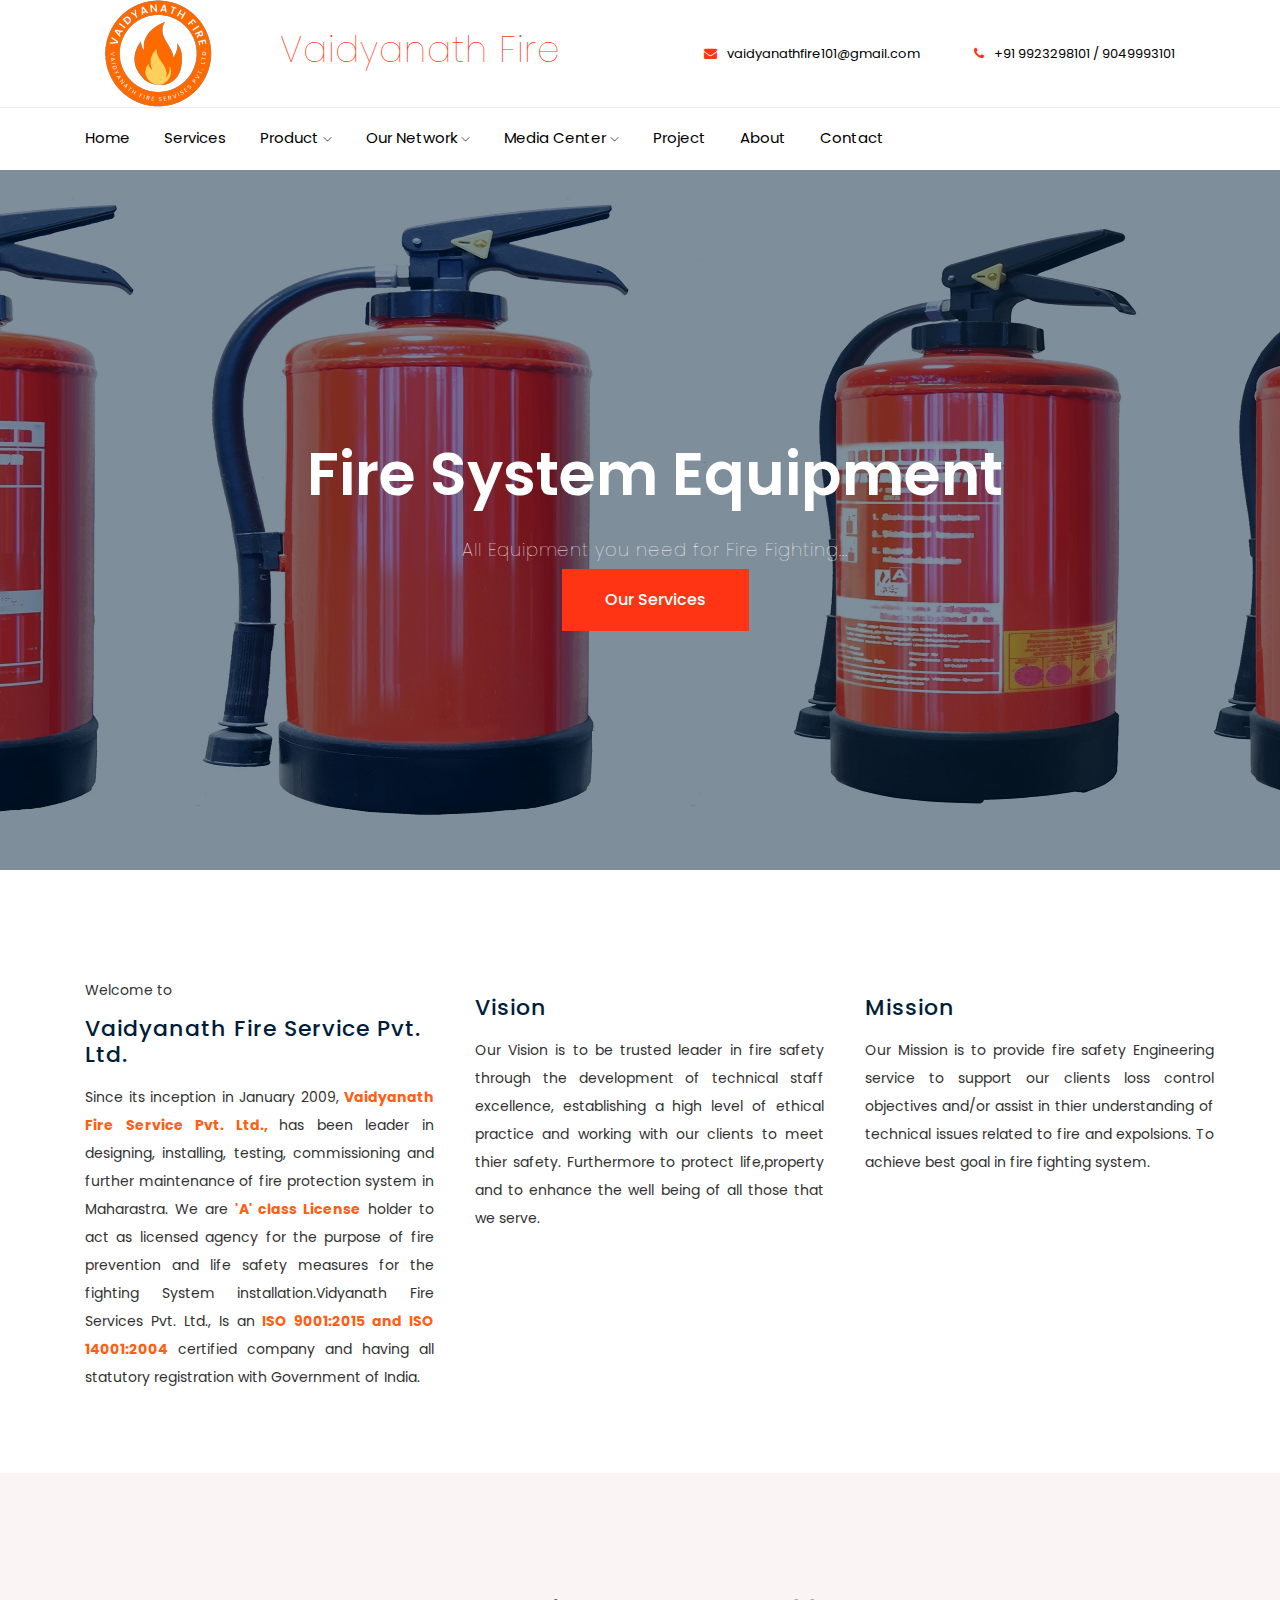
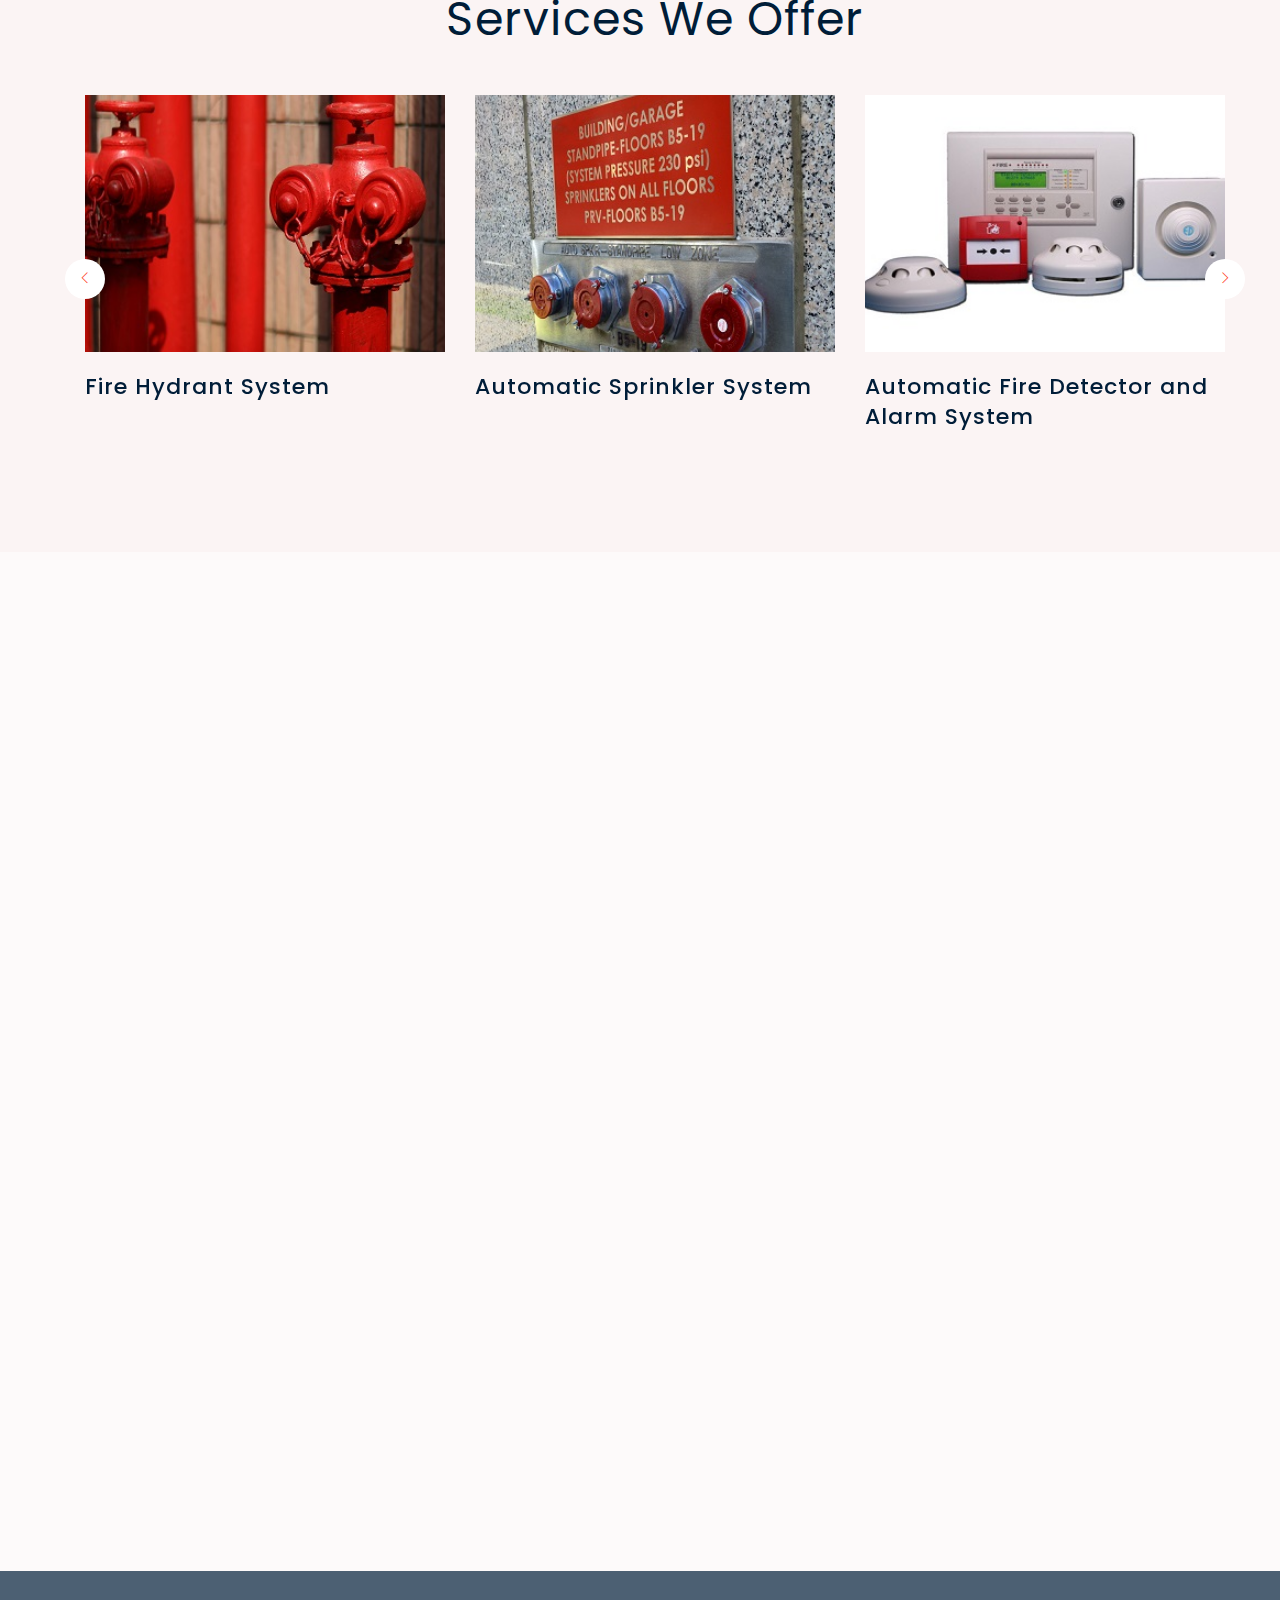
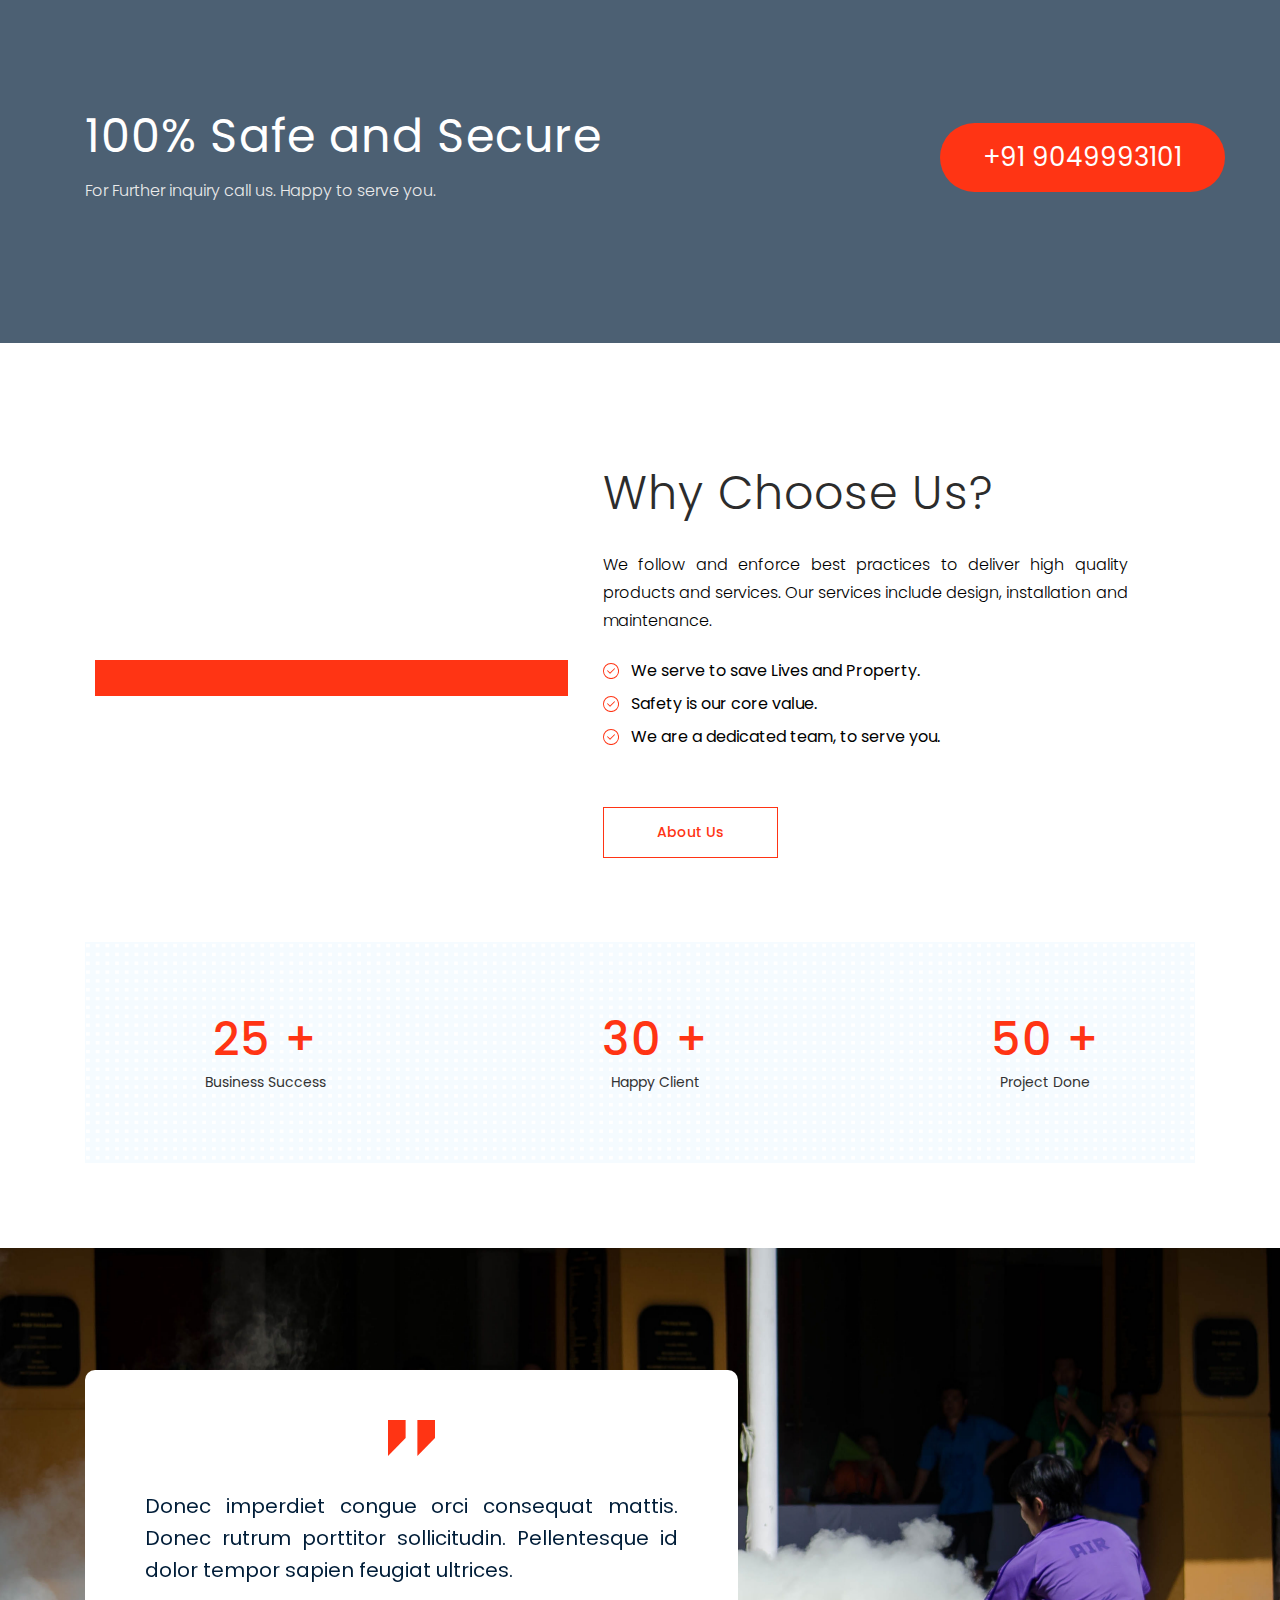
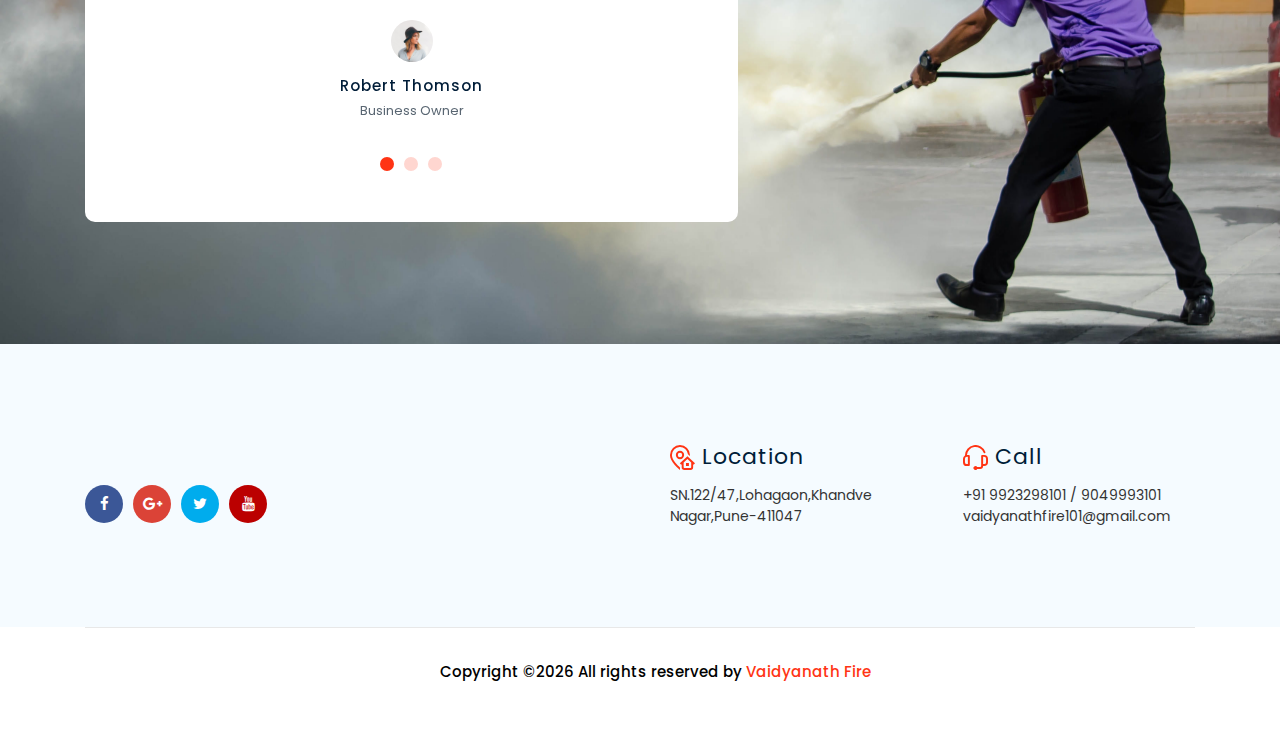
==== vaidyanathfire.com/index.html @ dada0788 "added folder" ====
<!doctype html>
<html class="no-js" lang="zxx">

<head>
    <meta charset="utf-8">
    <meta http-equiv="x-ua-compatible" content="ie=edge">
    <title>Vaidyanath Fire</title>
    <meta name="description" content="">
    <meta name="viewport" content="width=device-width, initial-scale=1">

    <!-- <link rel="manifest" href="site.webmanifest"> -->
    <link rel="shortcut icon" type="image/x-icon" href="img/favicon.png">
    <!-- Place favicon.ico in the root directory -->

    <!-- CSS here -->
    <link rel="stylesheet" href="css/bootstrap.min.css">
    <link rel="stylesheet" href="css/owl.carousel.min.css">
    <link rel="stylesheet" href="css/magnific-popup.css">
    <link rel="stylesheet" href="css/font-awesome.min.css">
    <link rel="stylesheet" href="css/themify-icons.css">
    <link rel="stylesheet" href="css/nice-select.css">
    <link rel="stylesheet" href="css/flaticon.css">
    <link rel="stylesheet" href="css/gijgo.css">
    <link rel="stylesheet" href="css/animate.css">
    <link rel="stylesheet" href="css/slick.css">
    <link rel="stylesheet" href="css/slicknav.css">
    <link rel="stylesheet" href="css/first.css">
    <link rel="stylesheet" href="css/line-icons.css">
    <link rel="stylesheet" href="https://ajax.googleapis.com/ajax/libs/jqueryui/1.11.2/themes/smoothness/jquery-ui.css">

    <link rel="stylesheet" href="css/style.css">
    <!-- <link rel="stylesheet" href="css/responsive.css"> -->
</head>

<body>
    <!--[if lte IE 9]>
            <p class="browserupgrade">You are using an <strong>outdated</strong> browser. Please <a href="https://browsehappy.com/">upgrade your browser</a> to improve your experience and security.</p>
        <![endif]-->

    <!-- header-start -->
    <header>
        <div class="header-area ">
            <div class="header-top_area d-none d-lg-block">
                <div class="container">
                    <div class="row align-items-center">
                        <div class="col-xl-2 col-lg-4">
                            <div class="logo">
                                <a href="index.html">
                                    <img src="img/firelogo3.png" alt="">
                                </a>
                            </div>
                        </div>
                        <div class="col-xl-4 col-lg-4">
                            <h1>Vaidyanath Fire</h1> 
                        </div>
                        <div class="col-xl-6 col-md-8">
                            <div class="header_right d-flex align-items-center">
                                <div class="short_contact_list">
                                    <ul>
                                        <li><a href="#"> <i class="fa fa-envelope"></i> vaidyanathfire101@gmail.com</a></li>
                                        <li><a href="#"> <i class="fa fa-phone"></i> +91 9923298101 /
                                            9049993101</a></li>
                                    </ul>
                                </div>

                                <!-- <div class="book_btn d-none d-lg-block">
                                    <a class="boxed-btn3-line" href="#">Get Free Quote</a>
                                </div> -->
                            </div>
                        </div>
                    </div>
                </div>
            </div>
            <div id="sticky-header" class="main-header-area">
                <div class="container">
                    <div class="header_bottom_border">
                        <div class="row align-items-center">
                            <div class="col-12 d-block d-lg-none">
                                <div class="logo">
                                    <a href="index.html">
                                        <img src="img/logo2.PNG" alt="">
                                    </a>
                                </div>
                            </div>
                            <div class="col-xl-9 col-lg-9">
                                <div class="main-menu  d-none d-lg-block">
                                    <nav>
                                        <ul id="navigation">
                                            <li><a  href="index.html">home</a></li>
                                            <li><a  href="service.html">Services</a></li>
                                            <li><a href="#">Product <i class="ti-angle-down"></i></a>
                                                <ul class="submenu">
                                                <li><a href="product.html">Fire Fighting Products</a></li>
                                                <li><a href="product.html">Fire Pump</a></li>
                                                <li><a href="product.html">Fire Suppression System</a></li>
                                                
                                            </ul>
                                            </li>
                                            
                                            <li><a href="#">Our Network <i class="ti-angle-down"></i></a>
                                                <ul class="submenu">
                                                    <li><a href="our_client.html">Our Client</a></li>
                                                    <li><a href="sectors.html">Sectors We Serve</a></li>
                                                    <li><a href="agents.html">Our Agents</a></li>
                                                </ul>
                                            </li>
                                            <li><a href="#">Media Center <i class="ti-angle-down"></i></a>
                                                <ul class="submenu">
                                                    <li><a href="photo_gallary.html">Photo Gallary</a></li>
                                                    <li><a href="certificate.html">Certificate of Approvals</a></li>
                                                </ul>
                                            </li>
                                            <li><a href="project.html">Project</a></li>
                                            <li><a href="About.html">About</a></li>
                                            <li><a href="contact.html">Contact</a></li>
                                        </ul>
                                    </nav>
                                </div>
                            </div>
                            <!-- <div class="col-xl-3 col-lg-3 d-none d-lg-block">
                                <div class="Appointment justify-content-end">
                                    <div class="search_btn">
                                        <a data-toggle="modal" data-target="#exampleModalCenter" href="#">
                                            <i class="ti-search"></i>
                                        </a>
                                    </div>
                                </div>
                            </div> -->
                            <div class="col-12">
                                <div class="mobile_menu d-block d-lg-none"></div>
                            </div>
                        </div>
                    </div>

                </div>
            </div>
        </div>
    </header>
    <!-- header-end -->

    <!-- slider_area_start -->
    <div class="slider_area">
        <div class="single_slider  d-flex align-items-center slider_bg_1">
            <div class="container">
                <div class="row align-items-center justify-content-center">
                    <div class="col-xl-8">
                        <div class="slider_text text-center justify-content-center">
                           
                            <h3>Fire System Equipment</h3>
                            <h4>All Equipment you need for Fire Fighting...</h4>
                                <a class="boxed-btn3" href="service.html">Our Services</a>
                        </div>
                    </div>
                </div>
            </div>
        </div>
    </div>
    <!-- slider_area_end -->

    <div class="transportaion_area">
        <div class="container">
            <div class="row">
                <div class="col-xl-4 col-lg-4 col-md-6">
                    <div class="single_transport">
                        <div class="icon">
                            <!-- <img src="img/svg_icon/airplane.png" alt=""> -->
                        </div>
                       Welcome to <h3>Vaidyanath Fire Service Pvt. Ltd.</h3> 
                        <p> Since its inception in January 2009, <b>Vaidyanath Fire Service Pvt. Ltd., </b> has been leader in designing,
                            installing, testing, commissioning and further maintenance of fire protection system in Maharastra.
                            We are <b>'A' class License</b> holder to act as licensed agency for the purpose of fire prevention and life safety
                            measures for the fighting System installation.Vidyanath Fire Services Pvt. Ltd., Is an
                             <b>ISO 9001:2015 and ISO 14001:2004</b> certified company and having all statutory registration with Government of 
                             India.
                        </p>
                    </div>
                </div>
                <div class="col-xl-4 col-lg-4 col-md-6">
                    <div class="single_transport">
                        <div class="icon">
                            <!-- <img src="img/svg_icon/live.png" alt=""> -->
                        </div>
                        <h3>Vision</h3>
                        <p>Our Vision is to be trusted leader
                            in fire safety through the development of technical staff excellence,
                            establishing a high level of ethical practice and working with our clients to meet thier safety.
                           Furthermore to protect life,property and to enhance the well being of all those that we serve.
                        </p>
                    </div>
                </div>
                <div class="col-xl-4 col-lg-4 col-md-6">
                    <div class="single_transport">
                        <div class="icon">
                            <!-- <img src="img/svg_icon/world.png" alt=""> -->
                        </div>
                        <h3>Mission</h3>
                        <p>Our Mission is to provide fire safety Engineering service to support our clients loss control 
                            objectives and/or assist in thier understanding of technical issues related to fire and expolsions.
                            To achieve best goal in fire fighting system.</p>
                    </div>
                </div>
            </div>
        </div>
    </div>

    <div class="service_area">
        <div class="container">
            <div class="row">
                <div class="col-xl-12">
                    <div class="section_title mb-50 text-center">
                        <h3>
                            Services We Offer
                        </h3>
                    </div>
                </div>
            </div>
            <div class="row">
                <div class="col-xl-12">
                    <div class="service_active owl-carousel">
                        <div class="single_service">
                            <div class="thumb">
                                <img src="img/service/firehydrant.jpg" alt="">
                            </div>
                            <div class="service_info">
                                <h3><a href="service_details.html">Fire Hydrant System</a></h3>
                                <!-- <p>Esteem spirit temper too say adieus who direct esteem.</p> -->
                            </div>
                        </div>
                        <div class="single_service">
                            <div class="thumb">
                                <img src="img/service/sprinkler.jpg" alt="">
                            </div>
                            <div class="service_info">
                                <h3><a href="service_details.html">Automatic Sprinkler System</a></h3>
                                <!-- <p>Esteem spirit temper too say adieus who direct esteem.</p> -->
                            </div>
                        </div>
                        <div class="single_service">
                            <div class="thumb">
                                <img src="img/service/firealarm.jpg" alt="">
                            </div>
                            <div class="service_info">
                                <h3><a href="service_details.html">Automatic Fire Detector and Alarm System</a></h3>
                                <!-- <p>Esteem spirit temper too say adieus who direct esteem.</p> -->
                            </div>
                        </div>
                        <div class="single_service">
                            <div class="thumb">
                                <img src="img/service/extinguisher.jpg" alt="">
                            </div>
                            <div class="service_info">
                                <h3><a href="service_details.html">Fire Extinguishers</a></h3>
                                <!-- <p>Esteem spirit temper too say adieus who direct esteem.</p> -->
                            </div>
                        </div>
                        <div class="single_service">
                            <div class="thumb">
                                <img src="img/service/passive.jpg" alt="">
                            </div>
                            <div class="service_info">
                                <h3><a href="service_details.html">Passive Fire System Protection System</a></h3>
                                <!-- <p>Esteem spirit temper too say adieus who direct esteem.</p> -->
                            </div>
                        </div>
                        <div class="single_service">
                            <div class="thumb">
                                <img src="img/service/gas.jpg" alt="">
                            </div>
                            <div class="service_info">
                                <h3><a href="service_details.html">Gas Suppression System</a></h3>
                                <!-- <p>Esteem spirit temper too say adieus who direct esteem.</p> -->
                            </div>
                        </div>
                    </div>
                </div>
            </div>
        </div>
    </div>

    <!--Project-->

     <!-- Portfolio Section -->
     <section id="portfolios" class="section">
        <!-- Container Starts -->
        <div class="container">
          <div class="section-header">          
            <h2 class="section-title wow fadeIn" data-wow-duration="1000ms" data-wow-delay="0.3s">Recent Projects</h2>
            <hr class="lines wow zoomIn" data-wow-delay="0.3s">
          </div>
          <div class="row">          
            <div class="col-md-12">
              <!-- Portfolio Controller/Buttons -->
              <!-- <div class="controls text-center wow fadeInUp" data-wow-delay=".6s">
                <a class="control mixitup-control-active btn btn-common" data-filter="all">
                  All 
                </a>
                <a class="control btn btn-common" data-filter=".marketing">
                  Design 
                </a>
                <a class="control btn btn-common" data-filter=".planning">
                  Development
                </a>
                <a class="control btn btn-common" data-filter=".research">
                  Print 
                </a>
              </div> -->
              <!-- Portfolio Controller/Buttons Ends-->          
  
              <!-- Portfolio Recent Projects -->
              <div id="portfolio" class="row wow fadeInUp" data-wow-delay="0.8s">
                <div class="col-sm-6 col-md-4 col-lg-4 col-xl-4 mix marketing planning">
                  <div class="portfolio-item">
                    <div class="shot-item">
                      <a class="overlay lightbox" >
                        <img src="img/portfolio/img1.jpg" alt="" />  
                        <!-- <i class="lnr lnr-plus-circle item-icon"></i> -->
                       
                      </a>
                      <div class="project_name"><a>Amanora Town Ship-Adreno Towers(Hadapsar,Pune)</a></div> 
                    </div>               
                  </div>
                </div>
                <div class="col-sm-6 col-md-4 col-lg-4 col-xl-4 mix planning">
                  <div class="portfolio-item">
                    <div class="shot-item">
                      <a class="overlay lightbox" >
                        <img src="img/portfolio/img2.jpg" alt="" />  
                       
                      </a>
                      <div class="project_name"><a>Kingfa Technology Pvt Ltd.(Chakan-Phase 2)</a></div> 
                    </div>               
                  </div>
                </div>
                <div class="col-sm-6 col-md-4 col-lg-4 col-xl-4 mix research">
                  <div class="portfolio-item">
                    <div class="shot-item">
                      <a class="overlay lightbox">
                        <img src="img/portfolio/img3.jpg" alt="" />  
                        
                      </a>
                      <div class="project_name"><a>Enpro Industries (Markal,Pune)</a></div> 

                    </div>               
                  </div>
                </div>
                <div class="col-sm-6 col-md-4 col-lg-4 col-xl-4 mix marketing research">
                  <div class="portfolio-item">
                    <div class="shot-item">
                      <a class="overlay lightbox">
                        <img src="img/portfolio/img4.jpg" alt="" />  
                       
                      </a>
                      <div class="project_name"><a>Swaraj Agro India Ltd.(Phaltan)</a></div> 

                    </div>               
                  </div>
                </div>
                <div class="col-sm-6 col-md-4 col-lg-4 col-xl-4 mix marketing planning">
                  <div class="portfolio-item">
                    <div class="shot-item">
                      <a class="overlay lightbox" >
                        <img src="img/portfolio/img5.jpg" alt="" />  
                        
                      </a>
                      <div class="project_name"><a>Gera Developers-Commercial (Kadamba,Goa)</a></div> 

                    </div>               
                  </div>
                </div>
                <div class="col-sm-6 col-md-4 col-lg-4 col-xl-4 mix planning research">
                  <div class="portfolio-item">
                    <div class="shot-item">
                      <a class="overlay lightbox" >
                        <img src="img/portfolio/img6.jpg" alt="" />  
                      
                      </a>
                      <div class="project_name"><a>VRS Foods Ltd.(MIDC Newasa,Ahmednagar)</a></div> 
                    </div>               
                  </div>
                </div>
              </div>
            </div>
          </div>
        </div>
        <!-- Container Ends -->
      </section>
      <!-- Portfolio Section Ends --> 

    <!-- contact_action_area  -->
    <div class="contact_action_area">
        <div class="container">
            <div class="row align-items-center">
                <div class="col-xl-7 col-md-6">
                    <div class="action_heading">
                        <h3>100% Safe  and Secure</h3>
                        <p>For Further inquiry call us. Happy to serve you. </p>
                    </div>
                </div>
                <div class="col-xl-5 col-md-6">
                    <div class="call_add_action">
                        <a href="#" class="boxed-btn3">+91 9049993101</a>
                    </div>
                </div>
            </div>
        </div>
    </div>
    <!-- /contact_action_area  -->
    <!-- chose_area  -->
    <div class="chose_area ">
        <div class="container">
            <div class="features_main_wrap">
                <div class="row  align-items-center">
                    <div class="col-xl-5 col-lg-5 col-md-6">
                        <div class="about_image">
                            <img src="img/about/aboutFire.jpg" alt="">
                        </div>
                    </div>
                    <div class="col-xl-6 col-lg-6 col-md-6">
                        <div class="features_info">
                            <h3>Why Choose Us?</h3>
                            <p>We follow and enforce best practices to deliver high quality products and services.
                                Our services include design, installation and maintenance. 
                            </p>
                            <ul>
                                <li> We serve to save Lives and Property. </li>
                                <li> Safety is our core value.</li>
                                <li> We are a dedicated team, to serve you.</li>
                            </ul>

                            <div class="about_btn">
                                <a class="boxed-btn3-line" href="about.html">About Us</a>
                            </div>
                        </div>
                    </div>
                </div>
            </div>
        </div>
    </div>
    <!--/ chose_area  -->

    <!-- counter_area  -->
    <div class="counter_area">
        <div class="container">
            <div class="offcan_bg">
                <div class="row">
                    <!-- <div class="col-xl-3 col-md-3">
                        <div class="single_counter text-center">
                            <h3> <span class="counter">42</span> <span>+</span> </h3>
                            <p>Countries Covered</p>
                        </div>
                    </div> -->
                    <div class="col-xl-4 col-md-4">
                        <div class="single_counter text-center">
                            <h3> <span class="counter">25</span> <span>+</span> </h3>
                            Business Success
                        </div>
                    </div>
                    <div class="col-xl-4 col-md-4">
                        <div class="single_counter text-center">
                            <h3> <span class="counter">30</span> <span>+</span></h3>
                            Happy Client
                        </div>
                    </div>
                    <div class="col-xl-4 col-md-4">
                        <div class="single_counter text-center">
                            <h3> <span class="counter">50</span> <span>+</span></h3>
                            Project Done
                        </div>
                    </div>
                </div>
            </div>

        </div>
    </div>
    <!-- /counter_area  -->

    <!-- testimonial_area  -->
    <div class="testimonial_area">
        <div class="container">
            <div class="row">
                <div class="col-xl-7">
                    <div class="testmonial_active owl-carousel">
                        <div class="single_carousel">
                            <div class="single_testmonial text-center">
                                <div class="quote">
                                    <img src="img/svg_icon/quote.svg" alt="">
                                </div>
                                <p>Donec imperdiet congue orci consequat mattis. Donec rutrum porttitor sollicitudin.
                                    Pellentesque id dolor tempor sapien feugiat ultrices.</p>
                                <div class="testmonial_author">
                                    <div class="thumb">
                                        <img src="img/case/testmonial.png" alt="">
                                    </div>
                                    <h3>Robert Thomson</h3>
                                    <span>Business Owner</span>
                                </div>
                            </div>
                        </div>
                        <div class="single_carousel">
                            <div class="single_testmonial text-center">
                                <div class="quote">
                                    <img src="img/svg_icon/quote.svg" alt="">
                                </div>
                                <p>Donec imperdiet congue orci consequat mattis. Donec rutrum porttitor sollicitudin.
                                    Pellentesque id dolor tempor sapien feugiat ultrices.</p>
                                <div class="testmonial_author">
                                    <div class="thumb">
                                        <img src="img/case/testmonial.png" alt="">
                                    </div>
                                    <h3>Robert Thomson</h3>
                                    <span>Business Owner</span>
                                </div>
                            </div>
                        </div>
                        <div class="single_carousel">
                            <div class="single_testmonial text-center">
                                <div class="quote">
                                    <img src="img/svg_icon/quote.svg" alt="">
                                </div>
                                <p>Donec imperdiet congue orci consequat mattis. Donec rutrum porttitor sollicitudin.
                                    Pellentesque id dolor tempor sapien feugiat ultrices.</p>
                                <div class="testmonial_author">
                                    <div class="thumb">
                                        <img src="img/case/testmonial.png" alt="">
                                    </div>
                                    <h3>Robert Thomson</h3>
                                    <span>Business Owner</span>
                                </div>
                            </div>
                        </div>
                    </div>
                </div>
            </div>
        </div>
    </div>
    <!-- /testimonial_area  -->

    <!-- Estimate_area start  -->
    <!-- <div class="Estimate_area overlay">
        <div class="container">
            <div class="row">
                <div class="col-xl-4 col-lg-4 col-md-5">
                    <div class="Estimate_info">
                        <h3>Get free Estimate</h3>
                        <p>Esteem spirit temper too say adieus who direct esteem. It look estee luckily or picture
                            placing.</p>
                        <a href="#" class="boxed-btn3">+10 672 457 356</a>
                    </div>
                </div>
                <div class="col-xl-8 col-lg-8 col-md-7">
                    <div class="form">
                        <form action="#">
                            <div class="row">
                                <div class="col-xl-6">
                                    <div class="input_field">
                                        <input type="text" placeholder="Your name">
                                    </div>
                                </div>
                                <div class="col-xl-6">
                                    <div class="input_field">
                                        <input type="email" placeholder="Email">
                                    </div>
                                </div>
                                <div class="col-xl-6">
                                    <div class="input_field">
                                        <select class="wide">
                                            <option data-display="Product type">Product type</option>
                                            <option value="1">small</option>
                                            <option value="2">standard</option>
                                            <option value="3">high</option>
                                        </select>
                                    </div>
                                </div>
                                <div class="col-xl-6">
                                    <div class="input_field">
                                        <select class="wide">
                                            <option data-display="Product size">Product size</option>
                                            <option value="1">M</option>
                                            <option value="2">L</option>
                                            <option value="3">Xl</option>
                                        </select>
                                    </div>
                                </div>
                                <div class="col-xl-6">
                                    <div class="input_field">
                                        <select class="wide">
                                            <option data-display="City of departure">City of departure</option>
                                            <option value="1">departure</option>
                                            <option value="2">departure</option>
                                            <option value="3">departure</option>
                                        </select>
                                    </div>
                                </div>
                                <div class="col-xl-6">
                                    <div class="input_field">
                                        <select class="wide">
                                            <option data-display="Delivery city">City of departure</option>
                                            <option value="1">Delivery</option>
                                            <option value="2">Delivery</option>
                                            <option value="3">Delivery</option>
                                        </select>
                                    </div>
                                </div>
                                <div class="col-xl-12">
                                    <div class="input_field">
                                        <textarea placeholder="Message"></textarea>
                                    </div>
                                </div>
                                <div class="col-xl-12">
                                    <div class="input_field">
                                        <button class="boxed-btn3-line" type="submit">Send Estimate</button>
                                    </div>
                                </div>
                            </div>
                        </form>
                    </div>
                </div>
            </div>
        </div>
    </div> -->
    <!-- Estimate_area end  -->

    <!-- contact_location  -->
    <div class="contact_location">
        <div class="container">
            <div class="row">
                <div class="col-xl-6 col-lg-6 col-md-6">
                    <div class="location_left">
                        <div class="logo">
                            <a href="index.html">
                                <img src="img/firelogo3.PNG" alt="">
                            </a>
                        </div>
                        <ul>
                            <li><a href="#"> <i class="fa fa-facebook"></i> </a></li>
                            <li><a href="#"> <i class="fa fa-google-plus"></i> </a></li>
                            <li><a href="#"> <i class="fa fa-twitter"></i> </a></li>
                            <li><a href="#"> <i class="fa fa-youtube"></i> </a></li>
                        </ul>
                    </div>
                </div>
                <div class="col-xl-3 col-md-3">
                    <div class="single_location">
                        <h3> <img src="img/icon/address.svg" alt=""> Location</h3>
                       SN.122/47,Lohagaon,Khandve Nagar,Pune-411047
                    </div>
                </div>
                <div class="col-xl-3 col-md-3">
                    <div class="single_location">
                        <h3> <img src="img/icon/support.svg" alt=""> Call</h3>
                        +91 9923298101 /
                            9049993101
                            <br>
                            vaidyanathfire101@gmail.com
                    </div>
                </div>
            </div>
        </div>
    </div>

    <!--/ contact_location  -->


    <!-- footer start -->
    <footer class="footer">
        
        <div class="copy-right_text">
            <div class="container">
                <div class="footer_border"></div>
                <div class="row">
                    <div class="col-xl-12">
                        <p class="copy_right text-center">
                            <!-- Link back to Colorlib can't be removed. Template is licensed under CC BY 3.0. -->
Copyright &copy;<script>document.write(new Date().getFullYear());</script> All rights reserved  <i  aria-hidden="true"></i> by <a href="https://colorlib.com" target="_blank">Vaidyanath Fire</a>
<!-- Link back to Colorlib can't be removed. Template is licensed under CC BY 3.0. -->
                        </p>
                    </div>
                </div>
            </div>
        </div>
    </footer>
    <!--/ footer end  -->
<!-- Button trigger modal -->
  
  <!-- Modal -->
  <div class="modal fade custom_search_pop" id="exampleModalCenter" tabindex="-1" role="dialog" aria-labelledby="exampleModalCenterTitle" aria-hidden="true">
    <div class="modal-dialog modal-dialog-centered" role="document">
      <div class="modal-content">
        <div class="serch_form">
            <input type="text" placeholder="search" >
            <button type="submit">search</button>
        </div>
      </div>
    </div>
  </div>

    <!-- JS here -->
    <script src="js/vendor/modernizr-3.5.0.min.js"></script>
    <script src="js/vendor/jquery-1.12.4.min.js"></script>
    <script src="js/popper.min.js"></script>
    <script src="js/bootstrap.min.js"></script>
    <script src="js/owl.carousel.min.js"></script>
    <script src="js/isotope.pkgd.min.js"></script>
    <script src="js/ajax-form.js"></script>
    <script src="js/waypoints.min.js"></script>
    <script src="js/jquery.counterup.min.js"></script>
    <script src="js/imagesloaded.pkgd.min.js"></script>
    <script src="js/scrollIt.js"></script>
    <script src="js/jquery.scrollUp.min.js"></script>
    <script src="js/wow.min.js"></script>
    <script src="js/nice-select.min.js"></script>
    <script src="js/jquery.slicknav.min.js"></script>
    <script src="js/jquery.magnific-popup.min.js"></script>
    <script src="js/plugins.js"></script>
    <!-- <script src="js/gijgo.min.js"></script> -->
    <script src="js/slick.min.js"></script>



    <!--contact js-->
    <script src="js/contact.js"></script>
    <script src="js/jquery.ajaxchimp.min.js"></script>
    <script src="js/jquery.form.js"></script>
    <script src="js/jquery.validate.min.js"></script>
    <script src="js/mail-script.js"></script>


    <script src="js/main.js"></script>




</body>

</html>
---- vaidyanathfire.com/css/themify-icons.css ----
@font-face {
	font-family: 'themify';
	src:url('../fonts/themify.eot?-fvbane');
	src:url('../fonts/themify.eot?#iefix-fvbane') format('embedded-opentype'),
		url('../fonts/themify.woff?-fvbane') format('woff'),
		url('../fonts/themify.ttf?-fvbane') format('truetype'),
		url('../fonts/themify.svg?-fvbane#themify') format('svg');
	font-weight: normal;
	font-style: normal;
}

[class^="ti-"], [class*=" ti-"] {
	font-family: 'themify';
	/* speak: none; */
	font-style: normal;
	font-weight: normal;
	font-variant: normal;
	text-transform: none;
	line-height: 1;

	/* Better Font Rendering =========== */
	-webkit-font-smoothing: antialiased;
	-moz-osx-font-smoothing: grayscale;
}

.ti-wand:before {
	content: "\e600";
}
.ti-volume:before {
	content: "\e601";
}
.ti-user:before {
	content: "\e602";
}
.ti-unlock:before {
	content: "\e603";
}
.ti-unlink:before {
	content: "\e604";
}
.ti-trash:before {
	content: "\e605";
}
.ti-thought:before {
	content: "\e606";
}
.ti-target:before {
	content: "\e607";
}
.ti-tag:before {
	content: "\e608";
}
.ti-tablet:before {
	content: "\e609";
}
.ti-star:before {
	content: "\e60a";
}
.ti-spray:before {
	content: "\e60b";
}
.ti-signal:before {
	content: "\e60c";
}
.ti-shopping-cart:before {
	content: "\e60d";
}
.ti-shopping-cart-full:before {
	content: "\e60e";
}
.ti-settings:before {
	content: "\e60f";
}
.ti-search:before {
	content: "\e610";
}
.ti-zoom-in:before {
	content: "\e611";
}
.ti-zoom-out:before {
	content: "\e612";
}
.ti-cut:before {
	content: "\e613";
}
.ti-ruler:before {
	content: "\e614";
}
.ti-ruler-pencil:before {
	content: "\e615";
}
.ti-ruler-alt:before {
	content: "\e616";
}
.ti-bookmark:before {
	content: "\e617";
}
.ti-bookmark-alt:before {
	content: "\e618";
}
.ti-reload:before {
	content: "\e619";
}
.ti-plus:before {
	content: "\e61a";
}
.ti-pin:before {
	content: "\e61b";
}
.ti-pencil:before {
	content: "\e61c";
}
.ti-pencil-alt:before {
	content: "\e61d";
}
.ti-paint-roller:before {
	content: "\e61e";
}
.ti-paint-bucket:before {
	content: "\e61f";
}
.ti-na:before {
	content: "\e620";
}
.ti-mobile:before {
	content: "\e621";
}
.ti-minus:before {
	content: "\e622";
}
.ti-medall:before {
	content: "\e623";
}
.ti-medall-alt:before {
	content: "\e624";
}
.ti-marker:before {
	content: "\e625";
}
.ti-marker-alt:before {
	content: "\e626";
}
.ti-arrow-up:before {
	content: "\e627";
}
.ti-arrow-right:before {
	content: "\e628";
}
.ti-arrow-left:before {
	content: "\e629";
}
.ti-arrow-down:before {
	content: "\e62a";
}
.ti-lock:before {
	content: "\e62b";
}
.ti-location-arrow:before {
	content: "\e62c";
}
.ti-link:before {
	content: "\e62d";
}
.ti-layout:before {
	content: "\e62e";
}
.ti-layers:before {
	content: "\e62f";
}
.ti-layers-alt:before {
	content: "\e630";
}
.ti-key:before {
	content: "\e631";
}
.ti-import:before {
	content: "\e632";
}
.ti-image:before {
	content: "\e633";
}
.ti-heart:before {
	content: "\e634";
}
.ti-heart-broken:before {
	content: "\e635";
}
.ti-hand-stop:before {
	content: "\e636";
}
.ti-hand-open:before {
	content: "\e637";
}
.ti-hand-drag:before {
	content: "\e638";
}
.ti-folder:before {
	content: "\e639";
}
.ti-flag:before {
	content: "\e63a";
}
.ti-flag-alt:before {
	content: "\e63b";
}
.ti-flag-alt-2:before {
	content: "\e63c";
}
.ti-eye:before {
	content: "\e63d";
}
.ti-export:before {
	content: "\e63e";
}
.ti-exchange-vertical:before {
	content: "\e63f";
}
.ti-desktop:before {
	content: "\e640";
}
.ti-cup:before {
	content: "\e641";
}
.ti-crown:before {
	content: "\e642";
}
.ti-comments:before {
	content: "\e643";
}
.ti-comment:before {
	content: "\e644";
}
.ti-comment-alt:before {
	content: "\e645";
}
.ti-close:before {
	content: "\e646";
}
.ti-clip:before {
	content: "\e647";
}
.ti-angle-up:before {
	content: "\e648";
}
.ti-angle-right:before {
	content: "\e649";
}
.ti-angle-left:before {
	content: "\e64a";
}
.ti-angle-down:before {
	content: "\e64b";
}
.ti-check:before {
	content: "\e64c";
}
.ti-check-box:before {
	content: "\e64d";
}
.ti-camera:before {
	content: "\e64e";
}
.ti-announcement:before {
	content: "\e64f";
}
.ti-brush:before {
	content: "\e650";
}
.ti-briefcase:before {
	content: "\e651";
}
.ti-bolt:before {
	content: "\e652";
}
.ti-bolt-alt:before {
	content: "\e653";
}
.ti-blackboard:before {
	content: "\e654";
}
.ti-bag:before {
	content: "\e655";
}
.ti-move:before {
	content: "\e656";
}
.ti-arrows-vertical:before {
	content: "\e657";
}
.ti-arrows-horizontal:before {
	content: "\e658";
}
.ti-fullscreen:before {
	content: "\e659";
}
.ti-arrow-top-right:before {
	content: "\e65a";
}
.ti-arrow-top-left:before {
	content: "\e65b";
}
.ti-arrow-circle-up:before {
	content: "\e65c";
}
.ti-arrow-circle-right:before {
	content: "\e65d";
}
.ti-arrow-circle-left:before {
	content: "\e65e";
}
.ti-arrow-circle-down:before {
	content: "\e65f";
}
.ti-angle-double-up:before {
	content: "\e660";
}
.ti-angle-double-right:before {
	content: "\e661";
}
.ti-angle-double-left:before {
	content: "\e662";
}
.ti-angle-double-down:before {
	content: "\e663";
}
.ti-zip:before {
	content: "\e664";
}
.ti-world:before {
	content: "\e665";
}
.ti-wheelchair:before {
	content: "\e666";
}
.ti-view-list:before {
	content: "\e667";
}
.ti-view-list-alt:before {
	content: "\e668";
}
.ti-view-grid:before {
	content: "\e669";
}
.ti-uppercase:before {
	content: "\e66a";
}
.ti-upload:before {
	content: "\e66b";
}
.ti-underline:before {
	content: "\e66c";
}
.ti-truck:before {
	content: "\e66d";
}
.ti-timer:before {
	content: "\e66e";
}
.ti-ticket:before {
	content: "\e66f";
}
.ti-thumb-up:before {
	content: "\e670";
}
.ti-thumb-down:before {
	content: "\e671";
}
.ti-text:before {
	content: "\e672";
}
.ti-stats-up:before {
	content: "\e673";
}
.ti-stats-down:before {
	content: "\e674";
}
.ti-split-v:before {
	content: "\e675";
}
.ti-split-h:before {
	content: "\e676";
}
.ti-smallcap:before {
	content: "\e677";
}
.ti-shine:before {
	content: "\e678";
}
.ti-shift-right:before {
	content: "\e679";
}
.ti-shift-left:before {
	content: "\e67a";
}
.ti-shield:before {
	content: "\e67b";
}
.ti-notepad:before {
	content: "\e67c";
}
.ti-server:before {
	content: "\e67d";
}
.ti-quote-right:before {
	content: "\e67e";
}
.ti-quote-left:before {
	content: "\e67f";
}
.ti-pulse:before {
	content: "\e680";
}
.ti-printer:before {
	content: "\e681";
}
.ti-power-off:before {
	content: "\e682";
}
.ti-plug:before {
	content: "\e683";
}
.ti-pie-chart:before {
	content: "\e684";
}
.ti-paragraph:before {
	content: "\e685";
}
.ti-panel:before {
	content: "\e686";
}
.ti-package:before {
	content: "\e687";
}
.ti-music:before {
	content: "\e688";
}
.ti-music-alt:before {
	content: "\e689";
}
.ti-mouse:before {
	content: "\e68a";
}
.ti-mouse-alt:before {
	content: "\e68b";
}
.ti-money:before {
	content: "\e68c";
}
.ti-microphone:before {
	content: "\e68d";
}
.ti-menu:before {
	content: "\e68e";
}
.ti-menu-alt:before {
	content: "\e68f";
}
.ti-map:before {
	content: "\e690";
}
.ti-map-alt:before {
	content: "\e691";
}
.ti-loop:before {
	content: "\e692";
}
.ti-location-pin:before {
	content: "\e693";
}
.ti-list:before {
	content: "\e694";
}
.ti-light-bulb:before {
	content: "\e695";
}
.ti-Italic:before {
	content: "\e696";
}
.ti-info:before {
	content: "\e697";
}
.ti-infinite:before {
	content: "\e698";
}
.ti-id-badge:before {
	content: "\e699";
}
.ti-hummer:before {
	content: "\e69a";
}
.ti-home:before {
	content: "\e69b";
}
.ti-help:before {
	content: "\e69c";
}
.ti-headphone:before {
	content: "\e69d";
}
.ti-harddrives:before {
	content: "\e69e";
}
.ti-harddrive:before {
	content: "\e69f";
}
.ti-gift:before {
	content: "\e6a0";
}
.ti-game:before {
	content: "\e6a1";
}
.ti-filter:before {
	content: "\e6a2";
}
.ti-files:before {
	content: "\e6a3";
}
.ti-file:before {
	content: "\e6a4";
}
.ti-eraser:before {
	content: "\e6a5";
}
.ti-envelope:before {
	content: "\e6a6";
}
.ti-download:before {
	content: "\e6a7";
}
.ti-direction:before {
	content: "\e6a8";
}
.ti-direction-alt:before {
	content: "\e6a9";
}
.ti-dashboard:before {
	content: "\e6aa";
}
.ti-control-stop:before {
	content: "\e6ab";
}
.ti-control-shuffle:before {
	content: "\e6ac";
}
.ti-control-play:before {
	content: "\e6ad";
}
.ti-control-pause:before {
	content: "\e6ae";
}
.ti-control-forward:before {
	content: "\e6af";
}
.ti-control-backward:before {
	content: "\e6b0";
}
.ti-cloud:before {
	content: "\e6b1";
}
.ti-cloud-up:before {
	content: "\e6b2";
}
.ti-cloud-down:before {
	content: "\e6b3";
}
.ti-clipboard:before {
	content: "\e6b4";
}
.ti-car:before {
	content: "\e6b5";
}
.ti-calendar:before {
	content: "\e6b6";
}
.ti-book:before {
	content: "\e6b7";
}
.ti-bell:before {
	content: "\e6b8";
}
.ti-basketball:before {
	content: "\e6b9";
}
.ti-bar-chart:before {
	content: "\e6ba";
}
.ti-bar-chart-alt:before {
	content: "\e6bb";
}
.ti-back-right:before {
	content: "\e6bc";
}
.ti-back-left:before {
	content: "\e6bd";
}
.ti-arrows-corner:before {
	content: "\e6be";
}
.ti-archive:before {
	content: "\e6bf";
}
.ti-anchor:before {
	content: "\e6c0";
}
.ti-align-right:before {
	content: "\e6c1";
}
.ti-align-left:before {
	content: "\e6c2";
}
.ti-align-justify:before {
	content: "\e6c3";
}
.ti-align-center:before {
	content: "\e6c4";
}
.ti-alert:before {
	content: "\e6c5";
}
.ti-alarm-clock:before {
	content: "\e6c6";
}
.ti-agenda:before {
	content: "\e6c7";
}
.ti-write:before {
	content: "\e6c8";
}
.ti-window:before {
	content: "\e6c9";
}
.ti-widgetized:before {
	content: "\e6ca";
}
.ti-widget:before {
	content: "\e6cb";
}
.ti-widget-alt:before {
	content: "\e6cc";
}
.ti-wallet:before {
	content: "\e6cd";
}
.ti-video-clapper:before {
	content: "\e6ce";
}
.ti-video-camera:before {
	content: "\e6cf";
}
.ti-vector:before {
	content: "\e6d0";
}
.ti-themify-logo:before {
	content: "\e6d1";
}
.ti-themify-favicon:before {
	content: "\e6d2";
}
.ti-themify-favicon-alt:before {
	content: "\e6d3";
}
.ti-support:before {
	content: "\e6d4";
}
.ti-stamp:before {
	content: "\e6d5";
}
.ti-split-v-alt:before {
	content: "\e6d6";
}
.ti-slice:before {
	content: "\e6d7";
}
.ti-shortcode:before {
	content: "\e6d8";
}
.ti-shift-right-alt:before {
	content: "\e6d9";
}
.ti-shift-left-alt:before {
	content: "\e6da";
}
.ti-ruler-alt-2:before {
	content: "\e6db";
}
.ti-receipt:before {
	content: "\e6dc";
}
.ti-pin2:before {
	content: "\e6dd";
}
.ti-pin-alt:before {
	content: "\e6de";
}
.ti-pencil-alt2:before {
	content: "\e6df";
}
.ti-palette:before {
	content: "\e6e0";
}
.ti-more:before {
	content: "\e6e1";
}
.ti-more-alt:before {
	content: "\e6e2";
}
.ti-microphone-alt:before {
	content: "\e6e3";
}
.ti-magnet:before {
	content: "\e6e4";
}
.ti-line-double:before {
	content: "\e6e5";
}
.ti-line-dotted:before {
	content: "\e6e6";
}
.ti-line-dashed:before {
	content: "\e6e7";
}
.ti-layout-width-full:before {
	content: "\e6e8";
}
.ti-layout-width-default:before {
	content: "\e6e9";
}
.ti-layout-width-default-alt:before {
	content: "\e6ea";
}
.ti-layout-tab:before {
	content: "\e6eb";
}
.ti-layout-tab-window:before {
	content: "\e6ec";
}
.ti-layout-tab-v:before {
	content: "\e6ed";
}
.ti-layout-tab-min:before {
	content: "\e6ee";
}
.ti-layout-slider:before {
	content: "\e6ef";
}
.ti-layout-slider-alt:before {
	content: "\e6f0";
}
.ti-layout-sidebar-right:before {
	content: "\e6f1";
}
.ti-layout-sidebar-none:before {
	content: "\e6f2";
}
.ti-layout-sidebar-left:before {
	content: "\e6f3";
}
.ti-layout-placeholder:before {
	content: "\e6f4";
}
.ti-layout-menu:before {
	content: "\e6f5";
}
.ti-layout-menu-v:before {
	content: "\e6f6";
}
.ti-layout-menu-separated:before {
	content: "\e6f7";
}
.ti-layout-menu-full:before {
	content: "\e6f8";
}
.ti-layout-media-right-alt:before {
	content: "\e6f9";
}
.ti-layout-media-right:before {
	content: "\e6fa";
}
.ti-layout-media-overlay:before {
	content: "\e6fb";
}
.ti-layout-media-overlay-alt:before {
	content: "\e6fc";
}
.ti-layout-media-overlay-alt-2:before {
	content: "\e6fd";
}
.ti-layout-media-left-alt:before {
	content: "\e6fe";
}
.ti-layout-media-left:before {
	content: "\e6ff";
}
.ti-layout-media-center-alt:before {
	content: "\e700";
}
.ti-layout-media-center:before {
	content: "\e701";
}
.ti-layout-list-thumb:before {
	content: "\e702";
}
.ti-layout-list-thumb-alt:before {
	content: "\e703";
}
.ti-layout-list-post:before {
	content: "\e704";
}
.ti-layout-list-large-image:before {
	content: "\e705";
}
.ti-layout-line-solid:before {
	content: "\e706";
}
.ti-layout-grid4:before {
	content: "\e707";
}
.ti-layout-grid3:before {
	content: "\e708";
}
.ti-layout-grid2:before {
	content: "\e709";
}
.ti-layout-grid2-thumb:before {
	content: "\e70a";
}
.ti-layout-cta-right:before {
	content: "\e70b";
}
.ti-layout-cta-left:before {
	content: "\e70c";
}
.ti-layout-cta-center:before {
	content: "\e70d";
}
.ti-layout-cta-btn-right:before {
	content: "\e70e";
}
.ti-layout-cta-btn-left:before {
	content: "\e70f";
}
.ti-layout-column4:before {
	content: "\e710";
}
.ti-layout-column3:before {
	content: "\e711";
}
.ti-layout-column2:before {
	content: "\e712";
}
.ti-layout-accordion-separated:before {
	content: "\e713";
}
.ti-layout-accordion-merged:before {
	content: "\e714";
}
.ti-layout-accordion-list:before {
	content: "\e715";
}
.ti-ink-pen:before {
	content: "\e716";
}
.ti-info-alt:before {
	content: "\e717";
}
.ti-help-alt:before {
	content: "\e718";
}
.ti-headphone-alt:before {
	content: "\e719";
}
.ti-hand-point-up:before {
	content: "\e71a";
}
.ti-hand-point-right:before {
	content: "\e71b";
}
.ti-hand-point-left:before {
	content: "\e71c";
}
.ti-hand-point-down:before {
	content: "\e71d";
}
.ti-gallery:before {
	content: "\e71e";
}
.ti-face-smile:before {
	content: "\e71f";
}
.ti-face-sad:before {
	content: "\e720";
}
.ti-credit-card:before {
	content: "\e721";
}
.ti-control-skip-forward:before {
	content: "\e722";
}
.ti-control-skip-backward:before {
	content: "\e723";
}
.ti-control-record:before {
	content: "\e724";
}
.ti-control-eject:before {
	content: "\e725";
}
.ti-comments-smiley:before {
	content: "\e726";
}
.ti-brush-alt:before {
	content: "\e727";
}
.ti-youtube:before {
	content: "\e728";
}
.ti-vimeo:before {
	content: "\e729";
}
.ti-twitter:before {
	content: "\e72a";
}
.ti-time:before {
	content: "\e72b";
}
.ti-tumblr:before {
	content: "\e72c";
}
.ti-skype:before {
	content: "\e72d";
}
.ti-share:before {
	content: "\e72e";
}
.ti-share-alt:before {
	content: "\e72f";
}
.ti-rocket:before {
	content: "\e730";
}
.ti-pinterest:before {
	content: "\e731";
}
.ti-new-window:before {
	content: "\e732";
}
.ti-microsoft:before {
	content: "\e733";
}
.ti-list-ol:before {
	content: "\e734";
}
.ti-linkedin:before {
	content: "\e735";
}
.ti-layout-sidebar-2:before {
	content: "\e736";
}
.ti-layout-grid4-alt:before {
	content: "\e737";
}
.ti-layout-grid3-alt:before {
	content: "\e738";
}
.ti-layout-grid2-alt:before {
	content: "\e739";
}
.ti-layout-column4-alt:before {
	content: "\e73a";
}
.ti-layout-column3-alt:before {
	content: "\e73b";
}
.ti-layout-column2-alt:before {
	content: "\e73c";
}
.ti-instagram:before {
	content: "\e73d";
}
.ti-google:before {
	content: "\e73e";
}
.ti-github:before {
	content: "\e73f";
}
.ti-flickr:before {
	content: "\e740";
}
.ti-facebook:before {
	content: "\e741";
}
.ti-dropbox:before {
	content: "\e742";
}
.ti-dribbble:before {
	content: "\e743";
}
.ti-apple:before {
	content: "\e744";
}
.ti-android:before {
	content: "\e745";
}
.ti-save:before {
	content: "\e746";
}
.ti-save-alt:before {
	content: "\e747";
}
.ti-yahoo:before {
	content: "\e748";
}
.ti-wordpress:before {
	content: "\e749";
}
.ti-vimeo-alt:before {
	content: "\e74a";
}
.ti-twitter-alt:before {
	content: "\e74b";
}
.ti-tumblr-alt:before {
	content: "\e74c";
}
.ti-trello:before {
	content: "\e74d";
}
.ti-stack-overflow:before {
	content: "\e74e";
}
.ti-soundcloud:before {
	content: "\e74f";
}
.ti-sharethis:before {
	content: "\e750";
}
.ti-sharethis-alt:before {
	content: "\e751";
}
.ti-reddit:before {
	content: "\e752";
}
.ti-pinterest-alt:before {
	content: "\e753";
}
.ti-microsoft-alt:before {
	content: "\e754";
}
.ti-linux:before {
	content: "\e755";
}
.ti-jsfiddle:before {
	content: "\e756";
}
.ti-joomla:before {
	content: "\e757";
}
.ti-html5:before {
	content: "\e758";
}
.ti-flickr-alt:before {
	content: "\e759";
}
.ti-email:before {
	content: "\e75a";
}
.ti-drupal:before {
	content: "\e75b";
}
.ti-dropbox-alt:before {
	content: "\e75c";
}
.ti-css3:before {
	content: "\e75d";
}
.ti-rss:before {
	content: "\e75e";
}
.ti-rss-alt:before {
	content: "\e75f";
}
---- vaidyanathfire.com/css/nice-select.css ----
.nice-select {
  -webkit-tap-highlight-color: transparent;
  background-color: #fff;
  border-radius: 5px;
  border: solid 1px #e8e8e8;
  box-sizing: border-box;
  clear: both;
  cursor: pointer;
  display: block;
  float: left;
  font-family: inherit;
  font-size: 14px;
  font-weight: normal;
  height: 42px;
  line-height: 40px;
  outline: none;
  padding-left: 18px;
  padding-right: 30px;
  position: relative;
  text-align: left !important;
  -webkit-transition: all 0.2s ease-in-out;
  transition: all 0.2s ease-in-out;
  -webkit-user-select: none;
     -moz-user-select: none;
      -ms-user-select: none;
          user-select: none;
  white-space: nowrap;
  width: auto; }
  .nice-select:hover {
    border-color: #dbdbdb; }
  .nice-select:active, .nice-select.open, .nice-select:focus {
    border-color: #999; }


  .nice-select.disabled {
    border-color: #ededed;
    color: #999;
    pointer-events: none; }
    .nice-select.disabled:after {
      border-color: #cccccc; }
  .nice-select.wide {
    width: 100%; }
    .nice-select.wide .list {
      left: 0 !important;
      right: 0 !important; }
  .nice-select.right {
    float: right; }
    .nice-select.right .list {
      left: auto;
      right: 0; }
  .nice-select.small {
    font-size: 12px;
    height: 36px;
    line-height: 34px; }
    .nice-select.small:after {
      height: 4px;
      width: 4px; }
    .nice-select.small .option {
      line-height: 34px;
      min-height: 34px; }
  .nice-select .list {
    background-color: #fff;
    border-radius: 5px;
    box-shadow: 0 0 0 1px rgba(68, 68, 68, 0.11);
    box-sizing: border-box;
    margin-top: 4px;
    opacity: 0;
    overflow: hidden;
    padding: 0;
    pointer-events: none;
    position: absolute;
    top: 100%;
    left: 0;
    -webkit-transform-origin: 50% 0;
        -ms-transform-origin: 50% 0;
            transform-origin: 50% 0;
    -webkit-transform: scale(0.75) translateY(-21px);
        -ms-transform: scale(0.75) translateY(-21px);
            transform: scale(0.75) translateY(-21px);
    -webkit-transition: all 0.2s cubic-bezier(0.5, 0, 0, 1.25), opacity 0.15s ease-out;
    transition: all 0.2s cubic-bezier(0.5, 0, 0, 1.25), opacity 0.15s ease-out;
    z-index: 9; }
    .nice-select .list:hover .option:not(:hover) {
      background-color: transparent !important; }
  .nice-select .option {
    cursor: pointer;
    font-weight: 400;
    line-height: 40px;
    list-style: none;
    min-height: 40px;
    outline: none;
    padding-left: 18px;
    padding-right: 29px;
    text-align: left;
    -webkit-transition: all 0.2s;
    transition: all 0.2s; }
    .nice-select .option:hover, .nice-select .option.focus, .nice-select .option.selected.focus {
      background-color: #f6f6f6; }
    .nice-select .option.selected {
      font-weight: bold; }
    .nice-select .option.disabled {
      background-color: transparent;
      color: #999;
      cursor: default; }

.no-csspointerevents .nice-select .list {
  display: none; }

.no-csspointerevents .nice-select.open .list {
  display: block; }





  /* ,,,,,,,,,,,,,,,, */


  .nice-select:after {
    content: "\e64b";
    display: block;
    height: 5px;
    margin-top: -5px;
    pointer-events: none;
    position: absolute;
    right: 30px;
    top: 8px;
    transition: all 0.15s ease-in-out;
    width: 5px;
    font-family: 'themify';
    color: #ddd; }

    .nice-select.open:after {
 }
    .nice-select.open .list {
      opacity: 1;
      pointer-events: auto;
      -webkit-transform: scale(1) translateY(0);
          -ms-transform: scale(1) translateY(0);
              transform: scale(1) translateY(0); }
---- vaidyanathfire.com/css/flaticon.css ----
/*
  	Flaticon icon font: Flaticon
  	Creation date: 07/09/2019 08:07
  	*/

	  @font-face {
		font-family: "Flaticon";
		src: url("../fonts/Flaticon.eot");
		src: url("../fonts/Flaticon.eot");
		src: url("../fonts/Flaticon.eot?#iefix") format("embedded-opentype"),
			 url("../fonts/Flaticon.woff2") format("woff2"),
			 url("../fonts/Flaticon.woff") format("woff"),
			 url("../fonts/Flaticon.ttf") format("truetype"),
			 url("../fonts/Flaticon.svg#Flaticon") format("svg");
		font-weight: normal;
		font-style: normal;
	  }
	  
	  @media screen and (-webkit-min-device-pixel-ratio:0) {
		@font-face {
		  font-family: "Flaticon";
		  src: url("./Flaticon.svg#Flaticon") format("svg");
		}
	  }
	  
	  [class^="flaticon-"]:before, [class*=" flaticon-"]:before,
	  [class^="flaticon-"]:after, [class*=" flaticon-"]:after {   
		font-family: Flaticon;
			  font-size: 20px;
	  font-style: normal;
	  margin-left: 20px;
	  }
	  
	.flaticon-legal-paper:before {
		content: "\e001";
	}
	.flaticon-case:before {
		content: "\e002";
	}
	.flaticon-survey:before {
		content: "\e003";
	}
	.flaticon-bar-chart:before {
		content: "\e004";
	}
	.flaticon-controls:before {
		content: "\e005";
	}
	.flaticon-puzzle:before {
		content: "\e006";
	}
	.flaticon-right:before {
		content: "\e007";
	}
---- vaidyanathfire.com/css/gijgo.css ----
.gj-button {
    background-color: #f5f5f5;
    border: 1px solid #ddd;
    color: #000;
    border-radius: 3px;
    padding: 6px 10px;
    cursor: pointer;
}

.gj-unselectable {
    -webkit-touch-callout: none;
    -webkit-user-select: none;
    -khtml-user-select: none;
    -moz-user-select: none;
    -ms-user-select: none;
    user-select: none;
}

.gj-row {
    display: -webkit-box;
    display: -ms-flexbox;
    display: flex;
    -ms-flex-wrap: wrap;
    flex-wrap: wrap;
}

.gj-margin-left-5 {
    margin-left: 5px;
}

.gj-margin-left-10 {
    margin-left: 10px;
}

.gj-width-full {
    width: 100%;
}

.gj-cursor-pointer {
    cursor: pointer;
}

.gj-text-align-center {
    text-align: center;
}

.gj-font-size-16 {
    font-size: 16px;
}

.gj-hidden {
    display: none;
}

/** Material Design */
.gj-button-md {
    background: 0 0;
    border: none;
    border-radius: 2px;
    color: rgba(0, 0, 0, 0.87);
    position: relative;
    height: 36px;
    margin: 0;
    min-width: 64px;
    padding: 0 16px;
    display: inline-block;
    font-family: "Roboto","Helvetica","Arial",sans-serif;
    font-size: 1rem;
    font-weight: 500;
    text-transform: uppercase;
    letter-spacing: 0;
    overflow: hidden;
    will-change: box-shadow;
    transition: box-shadow .2s cubic-bezier(.4,0,1,1),background-color .2s cubic-bezier(.4,0,.2,1),color .2s cubic-bezier(.4,0,.2,1);
    outline: none;
    cursor: pointer;
    text-decoration: none;
    text-align: center;
    line-height: 36px;
    vertical-align: middle;
    overflow: hidden;
    -webkit-user-select: none;
    -moz-user-select: none;
    -ms-user-select: none;
    user-select: none;
}

.gj-button-md:hover {
    background-color: rgba(158,158,158,.2);
}

.gj-button-md:disabled {
    color: rgba(0,0,0,.26);
    background: 0 0;
}

.gj-button-md .material-icons,
.gj-button-md .gj-icon {
    vertical-align: middle;
    /*font-size: 1.3rem;
    margin-right: 4px;*/
}

.gj-button-md.gj-button-md-icon {
    width: 24px;
    height: 31px;
    min-width: 24px;
    padding: 0px;
    display: table;
}

.gj-button-md.gj-button-md-icon .material-icons,
.gj-button-md.gj-button-md-icon .gj-icon {
    display: table-cell;
    margin-right: 0px;
    width: 24px;
    height: 24px;
}

.gj-button-md.active {
    background-color: rgba(158,158,158,.4);
}

.gj-button-md-group {
    position: relative;
    display: inline-block;
    vertical-align: middle;
}

.gj-textbox-md {
    border: none;
    border-bottom: 1px solid rgba(0,0,0,.42);
    display: block;
    font-family: "Helvetica","Arial",sans-serif;
    font-size: 16px;
    line-height: 16px;
    padding: 4px 0px;
    margin: 0;
    width: 100%;
    background: 0 0;
    text-align: left;
    color: rgba(0,0,0,.87);
}

.gj-textbox-md:focus,
.gj-textbox-md:active {
    border-bottom: 2px solid rgba(0,0,0,.42);
    outline: none;
}

.gj-textbox-md::placeholder {
    color: #8e8e8e;
}

.gj-textbox-md:-ms-input-placeholder {
    color: #8e8e8e;
}

.gj-textbox-md::-ms-input-placeholder {
    color: #8e8e8e;
}

.gj-md-spacer-24 {
    min-width: 24px;
    width: 24px;
    display: inline-block;
}

.gj-md-spacer-32 {
    min-width: 32px;
    width: 32px;
    display: inline-block;
}

.gj-modal {
    position: fixed;
    top: 0;
    right: 0;
    bottom: 0;
    left: 0;
    z-index: 1203;
    display: none;
    overflow: hidden;
    -webkit-overflow-scrolling: touch;
    outline: 0;
    background-color: rgba(0, 0, 0, 0.54118);
    transition: 200ms ease opacity;
    will-change: opacity;
}

/* List */
ul.gj-list li [data-role="wrapper"] {
    display: table;
    width: 100%;
}

ul.gj-list li [data-role="checkbox"] {
    display: table-cell;
    vertical-align:middle;
    text-align:center;
}

ul.gj-list li [data-role="image"] {
    display: table-cell;
    vertical-align:middle;
    text-align:center;
}

ul.gj-list li [data-role="display"] {
    display: table-cell;
    vertical-align:middle;
    cursor: pointer;
}

ul.gj-list li [data-role="display"]:empty:before {
  content: "\200b"; /* unicode zero width space character */
}

/* List - Bootstrap */
ul.gj-list-bootstrap {
    padding-left: 0px;
    margin-bottom: 0px;
}

ul.gj-list-bootstrap li {
    padding: 0px;
}

ul.gj-list-bootstrap li [data-role="wrapper"] {
    padding: 0px 10px;
}

ul.gj-list-bootstrap li [data-role="checkbox"] {
    width: 24px;
    padding: 3px;
}

ul.gj-list-bootstrap li [data-role="image"] {
    width: 24px;
    height: 24px;
}

ul.gj-list-bootstrap li [data-role="display"] {
    padding: 8px 0px 8px 4px;
}

.list-group-item.active ul li, .list-group-item.active:focus ul li, .list-group-item.active:hover ul li {
    text-shadow: none;
    color:initial;
}

/* List - Material Design */
ul.gj-list-md {
    padding: 0px;
    list-style: none;
    list-style-type: none;
    line-height: 24px;
    letter-spacing: 0;
    color: #616161; /* Gray 700 */
}

ul.gj-list-md li {
    display: list-item;
    list-style-type: none;
    padding: 0px;
    min-height: unset;
    box-sizing: border-box;
    align-items: center;
    cursor: default;
    overflow: hidden;

    font-family: "Roboto","Helvetica","Arial",sans-serif;
    font-size: 16px;
    font-weight: 400;
    letter-spacing: .04em;
    line-height: 1;
    
    -webkit-flex-direction: row;
    -ms-flex-direction: row;
    flex-direction: row;
    -webkit-flex-wrap: nowrap;
    -ms-flex-wrap: nowrap;
    flex-wrap: nowrap;
}

ul.gj-list-md li [data-role="checkbox"] {
    height: 24px;
    width: 24px;
}

ul.gj-list-md li [data-role="image"] {
    height: 24px;
    width: 24px;
}

ul.gj-list-md li [data-role="display"] {
    padding: 8px 0px 8px 5px;
    order: 0;
    flex-grow: 2;
    text-decoration: none;
    box-sizing: border-box;
    align-items: center;
    text-align: left;
    color: rgba(0,0,0,.87);
}

ul.gj-list-md li.disabled>[data-role="wrapper"]>[data-role="display"] {
    color: #9E9E9E; /* Gray 500 */
}

.gj-list-md-active {
    background: #e0e0e0;
    color: #3f51b5;
}


/* Picker */
.gj-picker {
    position: absolute;
    z-index: 1203;
    background-color: #fff;
}

.gj-picker .selected {
    color: #fff;
}

/* Material Design */
.gj-picker-md {
    font-family: "Roboto","Helvetica","Arial",sans-serif;
    font-size: 16px;
    font-weight: 400;
    letter-spacing: .04em;
    line-height: 1;
    color: rgba(0,0,0,.87);
    border: 1px solid #E0E0E0;
}

.gj-modal .gj-picker-md {
    border: 0px;
}

.gj-picker-md [role="header"] {
    color: rgba(255, 255, 255, 0.54);
    display: flex;
    background: #2196f3;
    align-items: baseline;
    user-select: none;
    justify-content: center;
}

.gj-picker-md [role="footer"] {
    float: right;
    padding: 10px;
}

.gj-picker-md [role="footer"] button.gj-button-md {
    color: #2196f3;
    font-weight: bold;
    font-size: 13px;
}

/* Bootstrap */
.gj-picker-bootstrap {
    border-radius: 4px;
    border: 1px solid #E0E0E0;
}

.gj-picker-bootstrap .selected {
    color: #888;
}

.gj-picker-bootstrap [role="header"] {
    background: #eee;
    color: #AAA;
}
@font-face {
    font-family: 'gijgo-material';
    src: url('../fonts/gijgo-material.eot?235541');
    src: url('../fonts/gijgo-material.eot?235541#iefix') format('embedded-opentype'), url('../fonts/gijgo-material.ttf?235541') format('truetype'), url('../fonts/gijgo-material.woff?235541') format('woff'), url('../fonts/gijgo-material.svg?235541#gijgo-material') format('svg');
    font-weight: normal;
    font-style: normal;
}

.gj-icon {
    /* use !important to prevent issues with browser extensions that change fonts */
    font-family: 'gijgo-material' !important;
    font-size: 24px;
    speak: none;
    font-style: normal;
    font-weight: normal;
    font-variant: normal;
    text-transform: none;
    line-height: 1;
    /* Enable Ligatures ================ */
    letter-spacing: 0;
    -webkit-font-feature-settings: "liga";
    -moz-font-feature-settings: "liga=1";
    -moz-font-feature-settings: "liga";
    -ms-font-feature-settings: "liga" 1;
    font-feature-settings: "liga";
    -webkit-font-variant-ligatures: discretionary-ligatures;
    font-variant-ligatures: discretionary-ligatures;
    /* Better Font Rendering =========== */
    -webkit-font-smoothing: antialiased;
    -moz-osx-font-smoothing: grayscale;
}

.gj-icon.undo:before {
    content: "\e900";
}

.gj-icon.vertical-align-top:before {
    content: "\e901";
}

.gj-icon.vertical-align-center:before {
    content: "\e902";
}

.gj-icon.vertical-align-bottom:before {
    content: "\e903";
}

.gj-icon.arrow-dropup:before {
    content: "\e904";
}

.gj-icon.clock:before {
    content: "\e905";
}

.gj-icon.refresh:before {
    content: "\e906";
}

.gj-icon.last-page:before {
    content: "\e907";
}

.gj-icon.first-page:before {
    content: "\e908";
}

.gj-icon.cancel:before {
    content: "\e909";
}

.gj-icon.clear:before {
    content: "\e90a";
}

.gj-icon.check-circle:before {
    content: "\e90b";
}

.gj-icon.delete:before {
    content: "\e90c";
}

.gj-icon.arrow-upward:before {
    content: "\e90d";
}

.gj-icon.arrow-forward:before {
    content: "\e90e";
}

.gj-icon.arrow-downward:before {
    content: "\e90f";
}

.gj-icon.arrow-back:before {
    content: "\e910";
}

.gj-icon.list-numbered:before {
    content: "\e911";
}

.gj-icon.list-bulleted:before {
    content: "\e912";
}

.gj-icon.indent-increase:before {
    content: "\e913";
}

.gj-icon.indent-decrease:before {
    content: "\e914";
}

.gj-icon.redo:before {
    content: "\e915";
}

.gj-icon.align-right:before {
    content: "\e916";
}

.gj-icon.align-left:before {
    content: "\e917";
}

.gj-icon.align-justify:before {
    content: "\e918";
}

.gj-icon.align-center:before {
    content: "\e919";
}

.gj-icon.strikethrough:before {
    content: "\e91a";
}

.gj-icon.italic:before {
    content: "\e91b";
}

.gj-icon.underlined:before {
    content: "\e91c";
}

.gj-icon.bold:before {
    content: "\e91d";
}

.gj-icon.arrow-dropdown:before {
    content: "\e91e";
}

.gj-icon.done:before {
    content: "\e91f";
}

.gj-icon.pencil:before {
    content: "\e920";
}

.gj-icon.minus:before {
    content: "\e921";
}

.gj-icon.plus:before {
    content: "\e922";
}

.gj-icon.chevron-up:before {
    content: "\e923";
}

.gj-icon.chevron-right:before {
    content: "\e924";
}

.gj-icon.chevron-down:before {
    content: "\e925";
}

.gj-icon.chevron-left:before {
    content: "\e926";
}

.gj-icon.event:before {
    content: "\e927";
}
.gj-draggable {
    cursor: move;
}
.gj-resizable-handle {
    position: absolute;
    font-size: 0.1px;
    display: block;
    -ms-touch-action: none;
    touch-action: none;
    z-index: 1203;
}

.gj-resizable-n {
    cursor: n-resize;
    height: 7px;
    width: 100%;
    top: -5px;
    left: 0;
}
.gj-resizable-e {
    cursor: e-resize;
    width: 7px;
    right: -5px;
    top: 0;
    height: 100%;
}
.gj-resizable-s {
    cursor: s-resize;
    height: 7px;
    width: 100%;
    bottom: -5px;
    left: 0;
}
.gj-resizable-w {
	cursor: w-resize;
	width: 7px;
	left: -5px;
	top: 0;
	height: 100%;
}
.gj-resizable-se {
	cursor: se-resize;
	width: 12px;
	height: 12px;
	right: 1px;
	bottom: 1px;
}
.gj-resizable-sw {
	cursor: sw-resize;
	width: 9px;
	height: 9px;
	left: -5px;
	bottom: -5px;
}
.gj-resizable-nw {
	cursor: nw-resize;
	width: 9px;
	height: 9px;
	left: -5px;
	top: -5px;
}
.gj-resizable-ne {
	cursor: ne-resize;
	width: 9px;
	height: 9px;
	right: -5px;
	top: -5px;
}

.gj-dialog-footer {
    position: absolute;
    bottom: 0px;
    width: 100%;
    margin-top: 0px;
}

.gj-dialog-scrollable [data-role="body"] {
    overflow-x: hidden;
    overflow-y: scroll;
}

/** Bootstrap 3 **/
.gj-dialog-bootstrap {
    overflow: hidden;
    z-index: 1202;
}

.gj-dialog-bootstrap [data-role="title"] {
    display: inline;
}
.gj-dialog-bootstrap [data-role="close"] {
    line-height: 1.42857143;
}

/** Bootstrap 4 **/
.gj-dialog-bootstrap4 {
    overflow: hidden;
    z-index: 1202;
}

.gj-dialog-bootstrap4 [data-role="title"] {
    display: inline;
}
.gj-dialog-bootstrap4 [data-role="close"] {
    line-height: 1.5;
}

/** Material Design **/
.gj-dialog-md {
    background-color: #FFF;
    overflow: hidden;
    border: none;
    box-shadow: 0 11px 15px -7px rgba(0,0,0,.2), 0 24px 38px 3px rgba(0,0,0,.14), 0 9px 46px 8px rgba(0,0,0,.12);
    box-sizing: border-box;
    position: relative;
    display: -webkit-box;
    display: -webkit-flex;
    display: -ms-flexbox;
    display: flex;
    -webkit-box-orient: vertical;
    -webkit-box-direction: normal;
    -webkit-flex-direction: column;
    -ms-flex-direction: column;
    flex-direction: column;
    -webkit-background-clip: padding-box;
    background-clip: padding-box;
    outline: 0;
    z-index: 1202;
}

.gj-dialog-md-header {
    padding: 24px 24px 0px 24px;
    font-family: "Roboto","Helvetica","Arial",sans-serif;
}

.gj-dialog-md-title {
    margin: 0;
    font-weight: 400;
    display: inline;
    line-height: 28px;
    font-size: 20px;
}

.gj-dialog-md-close {
    -webkit-appearance: none;
    padding: 0;
    cursor: pointer;
    background: 0 0;
    border: 0;
    float: right;
    line-height: 28px;
    font-size: 28px;
}

.gj-dialog-md-body {
    padding: 20px 24px 24px 24px;
    color: rgba(0,0,0,.54);
    font-family: "Helvetica","Arial",sans-serif;
    font-size: 14px;
    font-weight: 400;
    line-height: 20px;
}

.gj-dialog-md-footer {
    padding: 8px 8px 8px 24px;
    display: -webkit-flex;
    display: -ms-flexbox;
    display: flex;
    -webkit-flex-direction: row-reverse;
    -ms-flex-direction: row-reverse;
    flex-direction: row-reverse;
    -webkit-flex-wrap: wrap;
    -ms-flex-wrap: wrap;
    flex-wrap: wrap;

    box-sizing: border-box;
}

.gj-dialog-md-footer>*:first-child {
    margin-right: 0;
}

.gj-dialog-md-footer>* {
    margin-right: 8px;
    height: 36px;
}
DIV.gj-grid-wrapper {
    margin: auto;
    position: relative;
    clear:both;
    z-index: 1;
}

TABLE.gj-grid {
    margin: auto;    
    border-collapse: collapse;
    width: 100%;
    table-layout: fixed;
}

TABLE.gj-grid THEAD TH [data-role="selectAll"] {
    margin: auto;
}

TABLE.gj-grid THEAD TH [data-role="title"] {
    display: inline-block;
}

TABLE.gj-grid THEAD TH [data-role="sorticon"] {
    display: inline-block;
}

TABLE.gj-grid THEAD TH {
    overflow: hidden;
    text-overflow: ellipsis;
}

TABLE.gj-grid.autogrow-header-row THEAD TH {
    overflow: auto;
    text-overflow: initial;
    white-space: pre-wrap;
    -ms-word-break: break-word;
    word-break: break-word;
}

TABLE.gj-grid > tbody > tr > td {
    overflow: hidden;
    position: relative;
}

table.gj-grid tbody div[data-role="display"] {
    vertical-align: middle;
    text-indent: 0;
    white-space: pre-wrap;
    -ms-word-break: break-word;
    word-break: break-word;
}

table.gj-grid.fixed-body-rows tbody div[data-role="display"] {
    overflow: hidden;
    text-overflow: ellipsis;
    white-space: nowrap;
    -ms-word-break: initial;
    word-break: initial;
}

table.gj-grid tfoot DIV[data-role="display"] {
    vertical-align: middle;
    text-indent: 0;
    display: flex;
}

TABLE.gj-grid .fa {
    padding: 2px;
}

TABLE.gj-grid > tbody > tr > td > div {
    padding: 2px;
    overflow: hidden;
}

DIV.gj-grid-wrapper DIV.gj-grid-loading-cover
{
    background: #BBBBBB;
    opacity: 0.5;
    position: absolute;
    vertical-align: middle;
}

DIV.gj-grid-wrapper DIV.gj-grid-loading-text
{
    position: absolute;
    font-weight: bold;
}

/* Bootstrap Theme */
table.gj-grid-bootstrap thead th {
    background-color: #f5f5f5;
    vertical-align:middle;
}

table.gj-grid-bootstrap thead th [data-role="sorticon"] {
    margin-left: 5px;
}

table.gj-grid-bootstrap thead th [data-role="sorticon"] i.gj-icon,
table.gj-grid-bootstrap thead th [data-role="sorticon"] i.material-icons {
    position: absolute;
    font-size: 20px;
    top: 15px;
}

table.gj-grid-bootstrap tbody tr td div[data-role="display"] {
    padding: 0px;
}

.gj-grid-bootstrap-4 .gj-checkbox-bootstrap {
    display: inline-block;
    padding-top: 2px;
}

.gj-grid-bootstrap-4 tbody tr.active {
    background-color: rgba(0,0,0,.075);
}

/* Material Design Theme */
.gj-grid-md {
    position: relative;
    border: 1px solid #e0e0e0;
    border-collapse: collapse;
    white-space: nowrap;
    font-size: 13px;
    font-family: "Roboto","Helvetica","Arial",sans-serif;
    background-color: #fff;
}

.gj-grid-md td:first-of-type, .gj-grid-md th:first-of-type {
    padding-left: 24px;
}

.gj-grid-md th {
    position: relative;
    vertical-align: bottom;
    font-weight: 700;
    line-height: 31px;
    letter-spacing: 0;
    height: 56px;
    font-size: 12px;
    color: rgba(0,0,0,.54);
    padding-bottom: 8px;
    box-sizing: border-box;
    padding: 12px 18px;
    text-align: right;
}

.gj-grid-md td {
    position: relative;
    height: 48px;
    border-top: 1px solid #e0e0e0;
    border-bottom: 1px solid #e0e0e0;
    padding: 12px 18px;
    box-sizing: border-box;
    text-align: left;
    color: rgba(0,0,0,.87);
}

.gj-grid-md tbody tr {
    position: relative;
    height: 48px;
    transition-duration: .28s;
    transition-timing-function: cubic-bezier(.4,0,.2,1);
    transition-property: background-color;
}

.gj-grid-md tbody tr:hover {
    background-color: #EEEEEE; /* Gray 200 */
}

.gj-grid-md tbody tr.gj-grid-md-select {
    background-color: #F5F5F5; /* Grey 100 */
}


table.gj-grid-md thead th [data-role="sorticon"] {
    margin-left: 5px;
}

table.gj-grid-md thead th [data-role="sorticon"] i.gj-icon,
table.gj-grid-md thead th [data-role="sorticon"] i.material-icons {
    position: absolute;
    font-size: 16px;
    top: 19px;
}

table.gj-grid-md thead th.gj-grid-select-all {
    padding-bottom: 3px;
}
/* Hide all prioritized columns by default */
@media only all {
	th.display-1120,
	td.display-1120,
	th.display-960,
	td.display-960,
	th.display-800,
	td.display-800,
	th.display-640,
	td.display-640,
	th.display-480,
	td.display-480,
	th.display-320,
	td.display-320 {
		display: none;
	}
}

/* Show at 320px (20em x 16px) */
@media screen and (min-width: 20em) {
	TABLE.gj-grid-bootstrap th.display-320,
	TABLE.gj-grid-bootstrap td.display-320 {
		display: table-cell;
	}
}
/* Show at 480px (30em x 16px) */
@media screen and (min-width: 30em) {
	TABLE.gj-grid-bootstrap th.display-480,
	TABLE.gj-grid-bootstrap td.display-480 {
		display: table-cell;
	}
}
/* Show at 640px (40em x 16px) */
@media screen and (min-width: 40em) {
	TABLE.gj-grid-bootstrap th.display-640,
	TABLE.gj-grid-bootstrap td.display-640 {
		display: table-cell;
	}
}
/* Show at 800px (50em x 16px) */
@media screen and (min-width: 50em) {
	TABLE.gj-grid-bootstrap th.display-800,
	TABLE.gj-grid-bootstrap td.display-800 {
		display: table-cell;
	}
}
/* Show at 960px (60em x 16px) */
@media screen and (min-width: 60em) {
	TABLE.gj-grid-bootstrap th.display-960,
	TABLE.gj-grid-bootstrap td.display-960 {
		display: table-cell;
	}
}
/* Show at 1,120px (70em x 16px) */
@media screen and (min-width: 70em) {
	TABLE.gj-grid-bootstrap th.display-1120,
	TABLE.gj-grid-bootstrap td.display-1120 {
		display: table-cell;
	}
}

/* Material Design Theme */
.gj-grid-md tfoot tr th {
    padding-right: 14px;
}

.gj-grid-md tfoot tr[data-role="pager"] .gj-grid-mdl-pager-label {
    padding-left: 5px;
    padding-right: 5px;
}

.gj-grid-md tfoot tr[data-role="pager"] .gj-dropdown-md {
    margin-left: 12px;
}

.gj-grid-md tfoot tr[data-role="pager"] .gj-dropdown-md [role="presenter"] {
    font-size: 12px;
    font-weight: bold;
    color: rgba(0,0,0,.54);
}

.gj-grid-md tfoot tr[data-role="pager"] .gj-dropdown-md [role="presenter"] [role="display"] {
    text-align: right;
}

.gj-grid-md tfoot tr[data-role="pager"] .gj-grid-md-limit-select {
    margin-left: 10px;
    font-size: 12px;
    font-weight: bold;
    color: rgba(0,0,0,.54);
}

/* Bootstrap */
.gj-grid-bootstrap tfoot tr[data-role="pager"] th {
    line-height: 30px;
    background-color: #f5f5f5;
}

.gj-grid-bootstrap tfoot tr[data-role="pager"] th > div > div {
    margin-right: 5px;
}

.gj-grid-bootstrap tfoot tr[data-role="pager"] th > div > button {
    margin-right: 5px;
}

.gj-grid-bootstrap-4 tfoot tr[data-role="pager"] th > div button {
    height: 34px;
}

.gj-grid-bootstrap-4 tfoot tr[data-role="pager"] th div .gj-dropdown-bootstrap-4 .gj-dropdown-expander-mi .gj-icon {
    top: 5px;
}

.gj-grid-bootstrap-3 tfoot tr[data-role="pager"] th > div > input {
    margin-right: 5px;
    width: 40px;
    text-align: right;
    display: inline-block;
    font-weight: bold;
}

.gj-grid-bootstrap-4 tfoot tr[data-role="pager"] th > div > div.input-group {
    width: 40px;
}

.gj-grid-bootstrap-4 tfoot tr[data-role="pager"] th > div > div.input-group input {
    text-align: right;
    font-weight: bold;
    height: 34px;
    padding-top: 2px;
    padding-bottom: 6px;
}

.gj-grid-bootstrap tfoot tr[data-role="pager"] th > div > select {
    display: inline-block;
    margin-right: 5px;
    width: 60px;
}

.gj-grid-bootstrap tfoot tr[data-role="pager"] th .gj-dropdown-bootstrap .gj-list-bootstrap [data-role="display"] {
    line-height: 14px;
}

.gj-grid-bootstrap tfoot tr[data-role="pager"] th .gj-dropdown-bootstrap [role="presenter"] [role="display"] {
    font-weight: bold;
}

.gj-grid-bootstrap tfoot tr[data-role="pager"] th .gj-dropdown-bootstrap-3 [role="presenter"] {
    padding: 2px 8px;
}

.gj-grid-bootstrap tfoot tr[data-role="pager"] th .gj-dropdown-bootstrap-4 [role="presenter"] {
    padding: 1px 8px;
}
.gj-grid thead tr th div.gj-grid-column-resizer-wrapper {
    position: relative;
    width: 100%;
    height: 0px; 
    top: 0px; 
    left: 0px; 
    padding: 0px;
}

span.gj-grid-column-resizer {
    position: absolute;
    right: 0px;
    width: 10px;
    top: -100px;
    height: 300px;
    z-index: 1203;
    cursor: e-resize;
}

.gj-grid-resize-cursor {
    cursor: e-resize;
}
.gj-grid-md tbody tr.gj-grid-top-border td {
  border-top: 2px solid #777;
}
.gj-grid-md tbody tr.gj-grid-bottom-border td {
  border-bottom: 2px solid #777;
}

.gj-grid-bootstrap tbody tr.gj-grid-top-border td {
  border-top: 2px solid #777;
}
.gj-grid-bootstrap tbody tr.gj-grid-bottom-border td {
  border-bottom: 2px solid #777;
}
.gj-grid-md thead tr th.gj-grid-left-border,
.gj-grid-md tbody tr td.gj-grid-left-border
{
    border-left: 3px solid #777;
}
.gj-grid-md thead tr th.gj-grid-right-border,
.gj-grid-md tbody tr td.gj-grid-right-border
{
    border-right: 3px solid #777;
}

.gj-grid-bootstrap thead tr th.gj-grid-left-border,
.gj-grid-bootstrap tbody tr td.gj-grid-left-border
{
    border-left: 5px solid #ddd;
}
.gj-grid-bootstrap thead tr th.gj-grid-right-border,
.gj-grid-bootstrap tbody tr td.gj-grid-right-border
{
    border-right: 5px solid #ddd;
}
.gj-dirty {
    position: absolute;
    top: 0px;
    left: 0px;
    border-style: solid;
    border-width: 3px;
    border-color: #f00 transparent transparent #f00;
    padding: 0;
    overflow: hidden;
    vertical-align: top;
}

/* Material Design */
.gj-grid-md tbody tr td.gj-grid-management-column {
    padding: 3px;
}

.gj-grid-md tbody tr td[data-mode="edit"] {
    padding: 0px 18px;
}

.gj-grid-md tbody .gj-dropdown-md [role="presenter"] [role="display"] {
    padding: 0px;
}

/* Bootstrap */
.gj-grid-bootstrap tbody tr td[data-mode="edit"] {
    padding: 0px;
}

.gj-grid-bootstrap tbody tr td[data-mode="edit"] [data-role="edit"] {
    padding: 0px;
}

/* Bootstrap 3 */
.gj-grid-bootstrap-3 tbody tr td.gj-grid-management-column {
    padding: 3px;
}

.gj-grid-bootstrap-3 tbody tr td[data-mode="edit"] {
    height: 38px;
}

.gj-grid-bootstrap-3 tbody tr td[data-mode="edit"] [data-role="edit"] input[type="text"] {
    height: 37px;
    padding: 8px;
}

.gj-grid-bootstrap-3 tbody tr td[data-mode="edit"] .gj-dropdown-bootstrap [role="presenter"] {
    border: 0px;
    border-radius: 0px;
    height: 37px;
    padding-left: 8px;
}

.gj-grid-bootstrap-3 tbody tr td[data-mode="edit"] .gj-datepicker-bootstrap {
    height: 37px;
}

.gj-grid-bootstrap-3 tbody tr td[data-mode="edit"] .gj-datepicker-bootstrap [role="input"] {
    height: 37px;
    border:0px;
    border-radius: 0px;
}

.gj-grid-bootstrap-3 tbody tr td[data-mode="edit"] .gj-datepicker-bootstrap [role="right-icon"] {
    border:0px;
    border-radius: 0px;
}

.gj-grid-bootstrap-3 tbody tr td[data-mode="edit"] .gj-checkbox-bootstrap {
    display: inline-block;
    padding-top: 10px;
    height: 32px;
}

/* Bootstrap 4 */
.gj-grid-bootstrap-4 tbody tr td.gj-grid-management-column {
    padding: 6px;
}

.gj-grid-bootstrap-4 tbody tr td[data-mode="edit"] [data-role="edit"] input[type="text"] {
    height: 48px;
    padding-left: 12px;
}

.gj-grid-bootstrap-4 tbody tr td[data-mode="edit"] .gj-dropdown-bootstrap [role="presenter"] {
    border: 0px;
    border-radius: 0px;
    height: 48px;
    padding-left: 12px;
    font-family: -apple-system,system-ui,BlinkMacSystemFont,"Segoe UI",Roboto,"Helvetica Neue",Arial,sans-serif;
}

.gj-grid-bootstrap-4 tbody tr td[data-mode="edit"] .gj-dropdown-bootstrap-4 [role="expander"].gj-dropdown-expander-mi .gj-icon,
.gj-grid-bootstrap-4 tbody tr td[data-mode="edit"] .gj-dropdown-bootstrap-4 [role="expander"].gj-dropdown-expander-mi .material-icons {
    top: 13px;
}

.gj-grid-bootstrap-4 tbody tr td[data-mode="edit"] .gj-datepicker-bootstrap {
    height: 48px;
}

.gj-grid-bootstrap-4 tbody tr td[data-mode="edit"] .gj-datepicker-bootstrap [role="input"] {
    height: 48px;
    border:0px;
    border-radius: 0px;
}

.gj-grid-bootstrap-4 tbody tr td[data-mode="edit"] .gj-datepicker-bootstrap [role="right-icon"] {
    background-color: #fff;
}

.gj-grid-bootstrap-4 tbody tr td[data-mode="edit"] .gj-datepicker-bootstrap [role="right-icon"] button {
    border: 0px;
    border-radius: 0px;
    width: 43px;
    position: relative;
}

.gj-grid-bootstrap-4 tbody tr td[data-mode="edit"] .gj-datepicker-bootstrap [role="right-icon"] .gj-icon,
.gj-grid-bootstrap-4 tbody tr td[data-mode="edit"] .gj-datepicker-bootstrap [role="right-icon"] .material-icons {
    top: 13px;
    left: 10px;
    font-size: 24px;
}

.gj-grid-bootstrap-4 tbody tr td[data-mode="edit"] .gj-checkbox-bootstrap {
    display: inline-block;
    padding-top: 15px;
    height: 42px;
}
.gj-grid-md thead tr[data-role="filter"] th {
    border-top: 1px solid #e0e0e0;
}

div.gj-grid-wrapper div.gj-grid-bootstrap-toolbar {
    background-color: #f5f5f5;
    padding: 8px;
    font-weight: bold;
    border: 1px solid #ddd;
}

div.gj-grid-wrapper div.gj-grid-bootstrap-4-toolbar {
    background-color: #f5f5f5;
    padding: 12px;
    font-weight: bold;
    border: 1px solid #ddd;
}

div.gj-grid-wrapper div.gj-grid-md-toolbar {
    font-weight: bold;
    font-size: 24px;
    font-family: "Helvetica","Arial",sans-serif;
    background-color: rgb(255, 255, 255);
    
    border-top: 1px solid #e0e0e0;
    border-left: 1px solid #e0e0e0;
    border-right: 1px solid #e0e0e0;
    border-bottom: 0px;
    border-collapse: collapse;

    padding: 0 18px 0px 18px;
    line-height: 56px;
}
table.gj-grid-scrollable tbody {
    overflow-y: auto;
    overflow-x: hidden;
    display: block;
}

/* Material Design */
table.gj-grid-md.gj-grid-scrollable {
    border-bottom: 0px;
}

table.gj-grid-md.gj-grid-scrollable tbody {
    border-right: 1px solid #e0e0e0;
    border-bottom: 1px solid #e0e0e0;
}

table.gj-grid-md.gj-grid-scrollable tfoot {
    border-bottom: 1px solid #e0e0e0;
}

/* Bootstrap 3 */
table.gj-grid-bootstrap.gj-grid-scrollable {
    border-bottom: 0px;
}

table.gj-grid-bootstrap.gj-grid-scrollable tbody {
    border-right: 1px solid #ddd;
    border-bottom: 1px solid #ddd;
}

table.gj-grid-bootstrap.gj-grid-scrollable tbody tr[data-role="row"]:first-child td {
    border-top: 0px;
}

table.gj-grid-bootstrap.gj-grid-scrollable tbody tr[data-role="row"] td:first-child {
    border-left: 0px;
}

table.gj-grid-bootstrap.gj-grid-scrollable tbody tr[data-role="row"] td:last-child {
    border-right: 0px;
}

table.gj-grid-bootstrap.gj-grid-scrollable tfoot {
    border-bottom: 1px solid #ddd;
}

ul.gj-list li [data-role="spacer"] {
    display: table-cell;
}

ul.gj-list li [data-role="expander"] {
    display: table-cell;
    vertical-align:middle;
    text-align:center;
    cursor: pointer;
}

[data-type="tree"] ul li [data-role="expander"].gj-tree-material-icons-expander {
    width: 24px;
}

[data-type="tree"] ul li [data-role="expander"].gj-tree-font-awesome-expander {
    width: 24px;
}

[data-type="tree"] ul li [data-role="expander"].gj-tree-glyphicons-expander {
    width: 24px;
}

[data-type="tree"] ul li [data-role="expander"].gj-tree-glyphicons-expander .glyphicon {
    top: 4px;
    height: 24px;
}

/* Bootstrap Theme */
.gj-tree-bootstrap-3 ul.gj-list-bootstrap li {
    border: 0px;
    border-radius: 0px;
    color: #333;
}

.gj-tree-bootstrap-3 ul.gj-list-bootstrap li.active {
    color: #fff;
}

.gj-tree-bootstrap-3 ul.gj-list-bootstrap li.disabled {
    color: #777;
    background-color: #eee;
}

.gj-tree-bootstrap-4 ul.gj-list-bootstrap li {
    border: 0px;
    border-radius: 0px;
    color: #212529;
}

.gj-tree-bootstrap-4 ul.gj-list-bootstrap li.active {
    color: #fff;
}

.gj-tree-bootstrap-4 ul.gj-list-bootstrap li.disabled {
    color: #868e96;
}

.gj-tree-bootstrap-4 ul.gj-list-bootstrap li ul.gj-list-bootstrap {
    width: 100%;
}

.gj-tree-bootstrap-border ul.gj-list-bootstrap li {
    border: 1px solid #ddd;
}

.gj-tree-bootstrap-border ul.gj-list-bootstrap li ul.gj-list-bootstrap li {
    border-left: 0px;
    border-right: 0px;
}

.gj-tree-bootstrap-border ul.gj-list-bootstrap li:first-child {
    border-top-left-radius: 4px;
    border-top-right-radius: 4px;
}

.gj-tree-bootstrap-border ul.gj-list-bootstrap li:last-child {
    border-bottom-left-radius: 4px;
    border-bottom-right-radius: 4px;
}

.gj-tree-bootstrap-border ul.gj-list-bootstrap li ul.gj-list-bootstrap li:first-child {
    border-top-left-radius: 0px;
    border-top-right-radius: 0px;
}

.gj-tree-bootstrap-border ul.gj-list-bootstrap li ul.gj-list-bootstrap li:last-child {
    border-bottom: 0px;
    border-bottom-left-radius: 0px;
    border-bottom-right-radius: 0px;
}

ul.gj-list-bootstrap li [data-role="expander"].gj-tree-material-icons-expander {
    padding-top: 8px;
    padding-bottom: 4px;
}

ul.gj-list-bootstrap li [data-role="expander"].gj-tree-material-icons-expander .gj-icon {
    width: 24px;
    height: 24px;
}

/* Material Design Theme */
ul.gj-list-md li.disabled > [data-role="wrapper"] > [data-role="expander"] {
    color: #9E9E9E; /* Gray 500 */
}

.gj-tree-md-border ul.gj-list-md li {
    border: 1px solid #616161; /* Gray 700 */
    margin-bottom: -1px;
}

.gj-tree-md-border ul.gj-list-md li ul.gj-list-md li {
    border-left: 0px;
    border-right: 0px;
}

.gj-tree-md-border ul.gj-list-md li ul.gj-list-md li:last-child {
    border-bottom: 0px;
}
.gj-tree-drop-above {    
    border-top: 1px solid #000;
}

.gj-tree-drop-below {
    border-bottom: 1px solid #000;
}

.gj-tree-bootstrap-3 ul.gj-list-bootstrap li [data-role="wrapper"].drop-above {
    border-top: 2px solid #000;
}

.gj-tree-bootstrap-3 ul.gj-list-bootstrap li [data-role="wrapper"].drop-below {
    border-bottom: 2px solid #000;
}

.gj-tree-bootstrap-4 ul.gj-list-bootstrap li [data-role="wrapper"].drop-above {
    border-top: 2px solid #000;
}

.gj-tree-bootstrap-4 ul.gj-list-bootstrap li [data-role="wrapper"].drop-below {
    border-bottom: 2px solid #000;
}

.gj-tree-drag-el {
    padding: 0px;
    margin: 0px;
    z-index: 1203;
}

.gj-tree-drag-el li {
    padding: 0px;
    margin: 0px;
}

.gj-tree-drag-el [data-role="wrapper"] {
    cursor: move;
    display: table;
}

.gj-tree-drag-el [data-role="indicator"] {
    width: 14px;
    padding: 0px 3px;
    display: table-cell;
    vertical-align: middle;
    text-align: center;
}

.gj-tree-bootstrap-drag-el li.list-group-item {
    border: 0px;
    background: unset;
}

.gj-tree-bootstrap-drag-el [data-role="indicator"] {
    width: 24px;
    height: 24px;
    padding: 0px;
}

.gj-tree-md-drag-el [data-role="indicator"] {
    width: 24px;
    height: 24px;
    padding: 0px;
}
/* Bootstrap */
.gj-checkbox-bootstrap {
    min-width: 0;
    font-size: 0;
    font-weight: normal;
    margin: 0px;
    text-align: center;
    width: 18px;
    height: 18px;
    position: relative;
    display: inline;
}

.gj-checkbox-bootstrap input[type="checkbox"] {
    display: none;
    margin-bottom: -12px;
}

.gj-checkbox-bootstrap span {
    background: #fff;
    display: block;
    content: " ";
    width: 18px;
    height: 18px;
    line-height: 11px;
    font-size: 11px;
    padding: 2px;
    color: #555555;
    border: 1px solid #CCCCCC;
    border-radius: 3px;
    transition: box-shadow 0.2s linear, border-color 0.2s linear;
    cursor: pointer;
    margin: auto;
}

.gj-checkbox-bootstrap input[type="checkbox"]:focus + span:before {
    outline: 0;
    box-shadow: 0 0 0 0 #66afe9, 0 0 6px rgba(102, 175, 233, .6);
    border-color: #66afe9;
}

.gj-checkbox-bootstrap input[type="checkbox"][disabled] + span {
    opacity: 0.6;
    cursor: not-allowed;
}

/* Bootstrap 4 */
.gj-checkbox-bootstrap.gj-checkbox-bootstrap-4 span {
    line-height: 16px;
    padding: 0px;
}

.gj-checkbox-bootstrap-4.gj-checkbox-material-icons input[type="checkbox"]:checked + span:after {
    font-size: 16px;
}

.gj-checkbox-bootstrap-4.gj-checkbox-material-icons input[type="checkbox"]:indeterminate + span:after {
    font-size: 16px;
}

/* Material Design */
.gj-checkbox-md {
    min-width: 0;
    font-size: 0;
    font-weight: normal;
    margin: 0px;
    text-align: center;
    width: 16px;
    height: 16px;
    position: relative;
}

.gj-checkbox-md input[type="checkbox"] {
    display: none;
    margin-bottom: -12px;
}

.gj-checkbox-md span {
    display: inline-block;
    box-sizing: border-box;
    width: 16px;
    height: 16px;
    margin: 0;
    cursor: pointer;
    overflow: hidden;
    border: 2px solid #616161; /* Gray 700 */
    border-radius: 2px;
    z-index: 2;
}

.gj-checkbox-md input[type="checkbox"]:checked + span {
    border: 2px solid #536DFE; /* Indigo A200 */
}

.gj-checkbox-md input[type="checkbox"]:checked + span:after {
    color: #FFF;
    background-color: #536DFE; /* Indigo A200 */
    position: absolute;
    left: 1px;
    top: -15px;
}

.gj-checkbox-md input[type="checkbox"]:indeterminate + span {
    border: 2px solid #616161; /* Gray 700 */
}

.gj-checkbox-md input[type="checkbox"]:indeterminate + span:after {    
    color: #616161;/*color: rgba(0, 0, 0, 1);*/
    position: absolute;
    left: 1px;
    top: -15px;
}

.gj-checkbox-md input[type="checkbox"][disabled] + span {
    border: 2px solid #9E9E9E;
}

.gj-checkbox-md input[type="checkbox"][disabled] + span:after {
    background-color: #9E9E9E;
}

.gj-checkbox-md input[type="checkbox"][disabled]:indeterminate + span:after {
    color: #FFFFFF;
}

/* Material Icons */
.gj-checkbox-material-icons input[type="checkbox"]:checked + span:after {
    content: "\e91f";
    font-size: 14px;
    font-weight: bold;
    white-space: pre;
}

.gj-checkbox-material-icons input[type="checkbox"]:indeterminate + span:after {
    content: "\e921";
    font-size: 14px;
    font-weight: bold;
    white-space: pre;
}

/* Glyphicons */
.gj-checkbox-glyphicons input[type="checkbox"]:checked + span:after {
    display: inline-block;
    font-family: 'Glyphicons Halflings';
    content: "\e013 ";
}

.gj-checkbox-glyphicons input[type="checkbox"]:indeterminate + span:after {
    display: inline-block;
    font-family: 'Glyphicons Halflings';
    content: "\2212 ";
    padding-right: 1px;
}

/* fontawesome */
.gj-checkbox-fontawesome .fa {
    font-size: 14px;
}
.gj-checkbox-bootstrap.gj-checkbox-fontawesome .fa {
    line-height: 18px;
}

.gj-checkbox-fontawesome input[type="checkbox"]:checked + span:before {
    content: "\f00c ";
}

.gj-checkbox-fontawesome input[type="checkbox"]:indeterminate + span:before {
    content: "\f068 ";
}
.gj-editor [role="body"] {
    overflow: auto;
    outline: 0px solid transparent;
    box-sizing: border-box;
}

/* Material Design */
.gj-editor-md {
    padding: 7px;
    font-family: "Roboto","Helvetica","Arial",sans-serif;
    font-size: 14px;
    font-weight: 500;
    letter-spacing: 0;
    border: 1px solid rgba(158,158,158,.2);
}

.gj-editor-md [role="toolbar"] {
    margin-bottom: 7px;
}

.gj-editor-md [role="toolbar"] .gj-button-md {
    min-width: 54px;
    margin-right: 5px;
}

.gj-editor-md [role="toolbar"] .gj-button-md .gj-icon {
    width: 24px;
    height: 24px;
}

.gj-editor-md [role="body"] {
    border: 1px solid rgba(158,158,158,.2);
}

.gj-editor-md p {
    margin: 0;
    padding: 0;
}

.gj-editor-md blockquote {
    font-size: 14px;
}

/* Bootstrap */
.gj-editor-bootstrap {
    padding: 7px;
    border: 1px solid #eceeef;
}

.gj-editor-bootstrap [role="toolbar"] {
    margin-bottom: 7px;
}

.gj-editor-bootstrap [role="toolbar"] .btn-group {
    margin-right: 10px;
}

.gj-editor-bootstrap [role="toolbar"] button {
    height: 36px;
}

.gj-editor-bootstrap [role="body"] {
    border: 1px solid #eceeef;
}

.gj-editor-bootstrap p {
    margin: 0;
    padding: 0;
}

.gj-editor-bootstrap blockquote {
    font-size: 14px;
}
.gj-dropdown {
    position: relative;
    border-collapse: separate;
}

.gj-dropdown [role="presenter"] {
    display: table;
    cursor: pointer;
    outline: none;
    position: relative;
}

.gj-dropdown [role="presenter"] [role="display"] {
    display: table-cell;
    text-align: left;
    width: 100%;
}

.gj-dropdown [role="presenter"] [role="expander"] {
    display: table-cell;
    vertical-align:middle;
    text-align:center;
    width: 24px;
    height: 24px;
}

/* Material Design */
.gj-dropdown-md [role="presenter"] {
    font-family: "Roboto","Helvetica","Arial",sans-serif;
    font-size: 16px;
    font-weight: 400;
    letter-spacing: .04em;
    line-height: 1;
    color: rgba(0,0,0,.87);
    padding: 0px;
    border: 0px;
    border-bottom: 1px solid rgba(0,0,0,.42);
    background: transparent;
}

.gj-dropdown-md [role="presenter"]:focus,
.gj-dropdown-md [role="presenter"]:active {
    border-bottom: 2px solid rgba(0,0,0,.42);
}

.gj-dropdown-md [role="presenter"] [role="display"] {
    padding: 4px 0px;
    line-height: 18px;
}

.gj-dropdown-md [role="presenter"] [role="display"] .placeholder {
    color: #8e8e8e;
}

.gj-dropdown-list-md {
    position: absolute;
    top: 0px;
    left: 0px;
    background-color: #f5f5f5;
    color: #000;
    margin: 0px;
    z-index: 1203;
}

.gj-dropdown-list-md li:hover, .gj-dropdown-list-md li.active {
    background-color: #eee;
}

/* Bootstrap */
.gj-dropdown-bootstrap [role="presenter"] [role="display"] {
    padding-right: 5px;
}

.gj-dropdown-bootstrap [role="presenter"] [role="expander"] {
    padding-left: 5px;
}

.gj-dropdown-bootstrap [role="presenter"] [role="expander"].gj-dropdown-expander-mi {
    width: 24px;
}

.gj-dropdown-bootstrap-3 [role="presenter"] [role="display"] {
    line-height: 20px;
}

.gj-dropdown-bootstrap-3 [role="presenter"] [role="display"] .placeholder {
    color: #9999b3;
}

.gj-dropdown-bootstrap-3 [role="presenter"] [role="expander"] {
    width: 20px;
    height: 20px;
}

.gj-dropdown-bootstrap-3 [role="presenter"] [role="expander"].gj-dropdown-expander-mi .gj-icon,
.gj-dropdown-bootstrap-3 [role="presenter"] [role="expander"].gj-dropdown-expander-mi .material-icons {
    top: 5px;
    right: 10px;
    position: absolute;
}

.gj-dropdown-bootstrap-4 [role="presenter"] {
    border: 1px solid #ced4da;
}

.gj-dropdown-bootstrap-4 [role="presenter"] [role="display"] {
    line-height: 24px;
}

.gj-dropdown-bootstrap-4 [role="presenter"] [role="expander"].gj-dropdown-expander-mi .gj-icon,
.gj-dropdown-bootstrap-4 [role="presenter"] [role="expander"].gj-dropdown-expander-mi .material-icons {
    top: 7px;
    right: 10px;
    position: absolute;
}

.gj-dropdown-list-bootstrap {
    position: absolute;
    top: 32px;
    left: 0px;
    margin: 0px;
    z-index: 1203;
}
.gj-datepicker [role="input"]::-ms-clear {
    display: none;
}

.gj-datepicker [role="right-icon"] {
    cursor: pointer;
}

.gj-picker div[role="navigator"] {
    display: -webkit-box;
    display: -ms-flexbox;
    display: flex;
    -ms-flex-wrap: wrap;
    flex-wrap: wrap;
}

.gj-picker div[role="navigator"] div {
    cursor: pointer;
    position: relative;
    flex-basis: 0;
    -webkit-box-flex: 1;
    -ms-flex-positive: 1;
    flex-grow: 1;
    max-width: 100%;
}

.gj-picker div[role="navigator"] div[role="period"] {
    width: 100%;
    text-align: center;
}

/* Material Design */
.gj-datepicker-md {
    font-family: "Roboto","Helvetica","Arial",sans-serif;
    font-size: 16px;
    font-weight: 400;
    letter-spacing: .04em;
    line-height: 1;
    color: rgba(0,0,0,.87);
    position: relative;
}

.gj-datepicker-md [role="right-icon"] {
    position: absolute;
    right: 0px;
    top: 0px;
    font-size: 24px;
}

.gj-datepicker-md.small .gj-textbox-md {
    font-size: 14px;
}

.gj-datepicker-md.small .gj-icon {
    font-size: 22px;
}

.gj-datepicker-md.large .gj-textbox-md {
    font-size: 18px;
}

.gj-datepicker-md.large .gj-icon {
    font-size: 28px;
}

.gj-picker-md.datepicker [role="header"] {
    padding: 20px 20px;
    display: block;
}

.gj-picker-md.datepicker [role="header"] [role="year"] {
    font-size: 17px;
    padding-bottom: 5px;
    cursor: pointer;
}

.gj-picker-md.datepicker [role="header"] [role="date"] {
    font-size: 36px;
    cursor: pointer;
}

.gj-picker-md div[role="navigator"] {
    height: 42px;
    line-height: 42px;
}

.gj-picker div[role="navigator"] div[role="period"] {
    font-weight: bold;
    font-size: 15px;
}

.gj-picker-md div[role="navigator"] div:first-child {
    max-width: 42px;
}

.gj-picker-md div[role="navigator"] div:last-child {
    max-width: 42px;
}

.gj-picker-md div[role="navigator"] div i.gj-icon,
.gj-picker-md div[role="navigator"] div i.material-icons {
    position: absolute;
    top: 8px;
}

.gj-picker-md div[role="navigator"] div:first-child i.gj-icon,
.gj-picker-md div[role="navigator"] div:first-child i.material-icons {
    left: 10px;
}

.gj-picker-md div[role="navigator"] div:last-child i.gj-icon,
.gj-picker-md div[role="navigator"] div:last-child i.material-icons {
    right: 11px;
}

.gj-picker-md table thead {
    color: #9E9E9E; /* Gray 500 */
}

.gj-picker-md table tr th div,
.gj-picker-md table tr td div {
    display: block;
    width: 40px;
    height: 40px;
    line-height: 40px;
    font-size: 13px;
    text-align: center;
    vertical-align: middle;
}

[type="year"].gj-picker-md table tr td div,
[type="decade"].gj-picker-md table tr td div,
[type="century"].gj-picker-md table tr td div {
    width: 73px;
    height: 73px;
    line-height: 73px;
    cursor: pointer;
}

.gj-picker-md table tr td.gj-cursor-pointer div:hover {
    background: #EEEEEE;
    border-radius: 50%;
    color: rgba(0,0,0,.87);
}

.gj-picker-md table tr td.other-month div,
.gj-picker-md table tr td.disabled div {
    color: #BDBDBD; /* Gray 400 */
}

.gj-picker-md table tr td.focused div {
    background: #E0E0E0; /* Gray 300 */
    border-radius: 50%;
}

.gj-picker-md table tr td.today div {
    color: #1976D2;
}

.gj-picker-md table tr td.selected.gj-cursor-pointer div {
    color: #FFFFFF;
    background: #1976D2; /* Blue 700 */
    border-radius: 50%;
}

.gj-picker-md table tr td.calendar-week div {
    font-weight: bold;
}

/* Bootstrap */
.gj-datepicker-bootstrap :focus,
.gj-datepicker-bootstrap :active {
    box-shadow: none;
}

.gj-picker-bootstrap {
    border: 1px solid rgba(0,0,0,0.15);
    border-radius: 4px;
    padding: 4px;
}

.gj-modal .gj-picker-bootstrap {
    padding: 0px;
}

.gj-picker-bootstrap.datepicker [role="header"] {
    padding: 10px 20px;
    display: block;
}

.gj-picker-bootstrap.datepicker [role="header"] [role="year"] {
    font-size: 15px;
    cursor: pointer;
}

.gj-picker-bootstrap [role="header"] [role="date"] {
    font-size: 24px;
    cursor: pointer;
}

.gj-modal .gj-picker-bootstrap.datepicker [role="body"] {
    padding: 15px;
}

.gj-picker-bootstrap div[role="navigator"] {
    height: 30px;
    line-height: 30px;
    text-align: center;
}

.gj-picker-bootstrap div[role="navigator"] div:first-child {
    max-width: 30px;
}

.gj-picker-bootstrap div[role="navigator"] div:last-child {
    max-width: 30px;
}

.gj-picker-bootstrap table tr td div,
.gj-picker-bootstrap table tr th div {
    display: block;
    width: 30px;
    height: 30px;
    line-height: 30px;
    text-align: center;
    vertical-align: middle;
}

[type="year"].gj-picker-bootstrap table tr td div,
[type="decade"].gj-picker-bootstrap table tr td div,
[type="century"].gj-picker-bootstrap table tr td div {
    width: 53px;
    height: 53px;
    line-height: 53px;
    cursor: pointer;
}

.gj-picker-bootstrap table tr th div i,
.gj-picker-bootstrap table tr th div span {
    line-height: 30px;
}

.gj-picker-bootstrap div[role="navigator"] .gj-icon,
.gj-picker-bootstrap div[role="navigator"] .material-icons {
    margin: 3px;
}

.gj-picker-bootstrap table tr td.focused div,
.gj-picker-bootstrap table tr td.gj-cursor-pointer div:hover {
    background: #EEEEEE;
    border-radius: 4px;
    color: #212529;
}

.gj-picker-bootstrap table tr td.today div {
    color: #204d74;
    font-weight: bold;
}

.gj-picker-bootstrap table tr td.selected.gj-cursor-pointer div {
    color: #fff;
    background-color: #204d74;
    border-color: #122b40;
    border-radius: 4px;
}

.gj-picker-bootstrap table tr td.other-month div,
.gj-picker-bootstrap table tr td.disabled div {
    color: #777;
}

/* Bootstrap 3 */
.gj-datepicker-bootstrap span[role="right-icon"].input-group-addon {
    border-top-left-radius: 0px;
    border-bottom-left-radius: 0px;
    border-top-right-radius: 4px;
    border-bottom-right-radius: 4px;
    border-left: 0px;
    position: relative;
    /*width: 38px;*/
}

.gj-datepicker-bootstrap span[role="right-icon"].input-group-addon .gj-icon,
.gj-datepicker-bootstrap span[role="right-icon"].input-group-addon .material-icons {
    position: absolute;
    top: 7px;
    left: 7px;
}

/* Bootstrap 4 */
.gj-datepicker-bootstrap [role="right-icon"] button {
    width: 38px;
    position: relative;
    border: 1px solid #ced4da;
}

.gj-datepicker-bootstrap [role="right-icon"] button:hover {
    color: #6c757d;
    background-color: transparent;
}

.gj-datepicker-bootstrap.input-group-sm [role="right-icon"] button {
    width: 30px;
}

.gj-datepicker-bootstrap.input-group-lg [role="right-icon"] button {
    width: 48px;
}

.gj-datepicker-bootstrap [role="right-icon"] button .gj-icon,
.gj-datepicker-bootstrap [role="right-icon"] button .material-icons {
    position: absolute;
    font-size: 21px;
    top: 9px;
    left: 9px;
}

.gj-datepicker-bootstrap.input-group-sm [role="right-icon"] button .gj-icon,
.gj-datepicker-bootstrap.input-group-sm [role="right-icon"] button .material-icons {
    top: 6px;
    left: 6px;
    font-size: 19px;
}

.gj-datepicker-bootstrap.input-group-lg [role="right-icon"] button .gj-icon,
.gj-datepicker-bootstrap.input-group-lg [role="right-icon"] button .material-icons {
    font-size: 27px;
    top: 10px;
    left: 10px;
}
.gj-timepicker [role="input"]::-ms-clear {
    display: none;
}

.gj-timepicker [role="right-icon"] {
    cursor: pointer;
}

.gj-picker.timepicker [role="header"] {
    font-size: 58px;
    padding: 20px 0;
    line-height: 58px;

    display: flex;
    align-items: baseline;
    user-select: none;
    justify-content: center;
}

.gj-picker.timepicker [role="header"] div {
    cursor: pointer;
    width: 66px;
    text-align: right;
}

.gj-picker [role="header"] [role="mode"] {
    position: relative;
    width: 0px;
}

.gj-picker [role="header"] [role="mode"] span {
    position: absolute;
    left: 7px;
    line-height: 18px;
    font-size: 18px;
}

.gj-picker [role="header"] [role="mode"] span[role="am"] {
    top: 7px;
}

.gj-picker [role="header"] [role="mode"] span[role="pm"] {
    bottom: 7px;
}

.gj-picker [role="body"] [role="dial"] {
    width: 256px;
    color: rgba(0, 0, 0, 0.87);
    height: 256px;
    position: relative;
    background: #eeeeee;
    border-radius: 50%;
    margin: 10px;
}

.gj-picker [role="body"] [role="hour"] {
    top: calc(50% - 16px);
    left: calc(50% - 16px);
    width: 32px;
    height: 32px;
    cursor: pointer;
    position: absolute;
    font-size: 14px;
    text-align: center;
    line-height: 32px;
    user-select: none;
    pointer-events: none;
}

.gj-picker [role="body"] [role="hour"].selected {
    color: rgba(255, 255, 255, 1);
}

.gj-picker [role="body"] [role="arrow"] {
    top: calc(50% - 1px);
    left: 50%;
    width: calc(50% - 20px);
    height: 2px;
    position: absolute;
    pointer-events: none;
    transform-origin: left center;
    transition: all 250ms cubic-bezier(0.4, 0, 0.2, 1);
    width: calc(50% - 52px);
}

.gj-picker .arrow-begin {
    top: -3px;
    left: -4px;
    width: 8px;
    height: 8px;
    position: absolute;
    border-radius: 50%;
}

.gj-picker .arrow-end {
    top: -15px;
    right: -16px;
    width: 0;
    height: 0;
    position: absolute;
    box-sizing: content-box;
    border-width: 16px;
    border-radius: 50%;
}

/* Material Design */
.gj-timepicker-md {
    font-family: "Roboto","Helvetica","Arial",sans-serif;
    font-size: 16px;
    font-weight: 400;
    letter-spacing: .04em;
    line-height: 1;
    color: rgba(0,0,0,.87);
    position: relative;
}

.gj-timepicker-md.small .gj-textbox-md {
    font-size: 14px;
}

.gj-timepicker-md.small .gj-icon {
    font-size: 22px;
}

.gj-timepicker-md.large .gj-textbox-md {
    font-size: 18px;
}

.gj-timepicker-md.large .gj-icon {
    font-size: 28px;
}

.gj-timepicker-md [role="right-icon"] {
    cursor: pointer;
    position: absolute;
    right: 0px;
    top: 0px;
    font-size: 24px;
}

.gj-picker-md .arrow-begin {
    background-color: #2196f3;
}
.gj-picker-md .arrow-end {
    border: 16px solid #2196f3;
}

.gj-picker-md [role="body"] [role="arrow"] {
    background-color: #2196f3;
}

/* Bootstrap */
.gj-timepicker-bootstrap :focus,
.gj-timepicker-bootstrap :active {
    box-shadow: none;
}

.gj-picker-bootstrap [role="body"] [role="arrow"] {
    background-color: #888;
}

.gj-picker-bootstrap .arrow-begin {
    background-color: #888;
}

.gj-picker-bootstrap .arrow-end {
    border: 16px solid #888;
}

/* Bootstrap 3 */
.gj-timepicker-bootstrap .input-group-addon {
    border-top-left-radius: 0px;
    border-bottom-left-radius: 0px;
    border-top-right-radius: 4px;
    border-bottom-right-radius: 4px;
    border-left: 0px;
    position: relative;
    width: 38px;
}

.gj-timepicker-bootstrap.input-group-sm .input-group-addon {
    width: 30px;
}

.gj-timepicker-bootstrap.input-group-lg .input-group-addon {
    width: 46px;
}

.gj-timepicker-bootstrap .input-group-addon .gj-icon,
.gj-timepicker-bootstrap .input-group-addon .material-icons {
    position: absolute;
    font-size: 21px;
    top: 6px;
    left: 8px;
}

.gj-timepicker-bootstrap.input-group-sm .input-group-addon .gj-icon,
.gj-timepicker-bootstrap.input-group-sm .input-group-addon .material-icons {
    font-size: 19px;
    top: 5px;
    left: 5px;
}

.gj-timepicker-bootstrap.input-group-lg .input-group-addon .gj-icon,
.gj-timepicker-bootstrap.input-group-lg .input-group-addon .material-icons {
    font-size: 27px;
    top: 10px;
    left: 10px;
}

/* Bootstrap 4 */
.gj-timepicker-bootstrap [role="right-icon"] button {
    width: 38px;
    position: relative;
}

.gj-timepicker-bootstrap.input-group-sm [role="right-icon"] button {
    width: 30px;
}

.gj-timepicker-bootstrap.input-group-lg [role="right-icon"] button {
    width: 48px;
}

.gj-timepicker-bootstrap [role="right-icon"] button .gj-icon,
.gj-timepicker-bootstrap [role="right-icon"] button .material-icons {
    position: absolute;
    font-size: 21px;
    top: 7px;
    left: 9px;
}

.gj-timepicker-bootstrap.input-group-sm [role="right-icon"] button .gj-icon,
.gj-timepicker-bootstrap.input-group-sm [role="right-icon"] button .material-icons {
    top: 4px;
    left: 6px;
    font-size: 19px;
}

.gj-timepicker-bootstrap.input-group-lg [role="right-icon"] button .gj-icon,
.gj-timepicker-bootstrap.input-group-lg [role="right-icon"] button .material-icons {
    font-size: 27px;
    top: 8px;
    left: 10px;
}
.gj-picker.datetimepicker [role="header"] [role="date"] {
    padding-bottom: 5px;
    text-align: center;
    cursor: pointer;
}

.gj-picker [role="switch"] {
    align-items: baseline;
    user-select: none;
    position: relative;
}

.gj-picker [role="switch"] [role="calendarMode"] {
    cursor: pointer;
    position: absolute;
    bottom: 2px;
    left: 0px;
}

.gj-picker [role="switch"] [role="time"] {
    width: 100%;
    text-align: center;
}

.gj-picker [role="switch"] [role="time"] div {
    display: inline;
    cursor: pointer;
}

.gj-picker [role="switch"] [role="calendarMode"] {
    cursor: pointer;
}

.gj-picker [role="switch"] [role="clockMode"] {
    position: absolute;
    right: 0px;
    bottom: 3px;
    cursor: pointer;
}

/* Material Design */
.gj-picker-md.datetimepicker [role="header"] {
    font-size: 36px;
    padding: 10px 20px;
    display: block;
}

.gj-picker-md [role="switch"] {
    color: rgba(255, 255, 255, 0.54);
    background: #2196f3;
    font-size: 32px;
}

/* Bootstrap */
.gj-picker-bootstrap.datetimepicker [role="header"] {
    font-size: 36px;
    padding: 10px 20px;
    display: block;
}

.gj-picker-bootstrap.datetimepicker [role="header"] [role="time"] {
    font-size: 22px;
}

.gj-slider {
    position: relative;
    padding: 8px 6px;
}

.gj-slider [role="track"] {
    width: 100%;
}

.gj-slider [role="progress"] {
    position: absolute;
    z-index: 1203;
}

.gj-slider [role="handle"] {
    position: absolute;
}

.gj-slider-md [role="track"] {
    display: -webkit-box;
    display: -ms-flexbox;
    display: flex;
    -webkit-box-orient: vertical;
    -webkit-box-direction: normal;
    -ms-flex-direction: column;
    flex-direction: column;
    -webkit-box-pack: center;
    -ms-flex-pack: center;
    justify-content: center;
    color: #fff;
    text-align: center;
    background-color: #e9ecef;
    height: 2px;
    background-color: rgba(0,0,0,.26);
}

.gj-slider-md [role="progress"] {
    display: -webkit-box;
    display: -ms-flexbox;
    display: flex;
    -webkit-box-orient: vertical;
    -webkit-box-direction: normal;
    -ms-flex-direction: column;
    flex-direction: column;
    -webkit-box-pack: center;
    -ms-flex-pack: center;
    justify-content: center;
    color: #fff;
    text-align: center;
    height: 2px;
    background-color: #536DFE; /* Indigo A200 */
    top: 8px;
    left: 6px;
}

.gj-slider-md [role="handle"] {
    top: 3px;
    left: 0px;
    width: 12px;
    height: 12px;
    background-color: #536DFE; /* Indigo A200 */
    filter: progid:DXImageTransform.Microsoft.gradient(startColorstr='#ff337ab7', endColorstr='#ff2e6da4', GradientType=0);
    filter: none;
    -webkit-box-shadow: inset 0 1px 0 rgba(255,255,255,.2), 0 1px 2px rgba(0,0,0,.05);
    box-shadow: inset 0 1px 0 rgba(255,255,255,.2), 0 1px 2px rgba(0,0,0,.05);
    border: 0px solid transparent;
    border-radius: 50%;
    cursor: pointer;
    z-index: 1204;
}

/* Bootstrap */
.gj-slider-bootstrap [role="track"] {
    border-radius: 4px;
    height: 10px;
}

.gj-slider-bootstrap [role="progress"] {
    height: 10px;
    border-radius: 4px;
    top: 8px;
    left: 6px;
    transition: none;
}

.gj-slider-bootstrap [role="handle"] {
    top: 2px;
    left: 0px;
    width: 20px;
    height: 20px;
    filter: progid:DXImageTransform.Microsoft.gradient(startColorstr='#ff337ab7', endColorstr='#ff2e6da4', GradientType=0);
    filter: none;
    -webkit-box-shadow: inset 0 1px 0 rgba(255,255,255,.2), 0 1px 2px rgba(0,0,0,.05);
    box-shadow: inset 0 1px 0 rgba(255,255,255,.2), 0 1px 2px rgba(0,0,0,.05);
    border: 0px solid transparent;
    border-radius: 50%;
    cursor: pointer;
    z-index: 1204;
}

.gj-slider-bootstrap-3 [role="handle"] {
    background-color: #337ab7;
    background-image: -webkit-linear-gradient(top, #337ab7 0%, #2e6da4 100%);
    background-image: -o-linear-gradient(top, #337ab7 0%, #2e6da4 100%);
    background-image: linear-gradient(to bottom, #337ab7 0%, #2e6da4 100%);
    background-repeat: repeat-x;
}

.gj-slider-bootstrap-4 [role="handle"] {
    background-color: #007bff;
    background-image: -webkit-linear-gradient(top, #007bff 0%, #2e6da4 100%);
    background-image: -o-linear-gradient(top, #007bff 0%, #2e6da4 100%);
    background-image: linear-gradient(to bottom, #007bff 0%, #2e6da4 100%);
    background-repeat: repeat-x;
}


.gj-colorpicker [role="right-icon"] {
    cursor: pointer;
}


/* Material Design */
.gj-colorpicker-md {
    font-family: "Roboto","Helvetica","Arial",sans-serif;
    font-size: 16px;
    font-weight: 400;
    letter-spacing: .04em;
    line-height: 1;
    color: rgba(0,0,0,.87);
    position: relative;
}

.gj-colorpicker-md [role="right-icon"] {
    position: absolute;
    right: 0px;
    top: 0px;
    font-size: 24px;
}

/* ...........
 */
 .gj-datepicker-md [role="right-icon"] {
    position: absolute;
    right: 0px;
    top: 0px;
    font-size: 16px;
    color: #919191;
    margin-right: 15px;
}
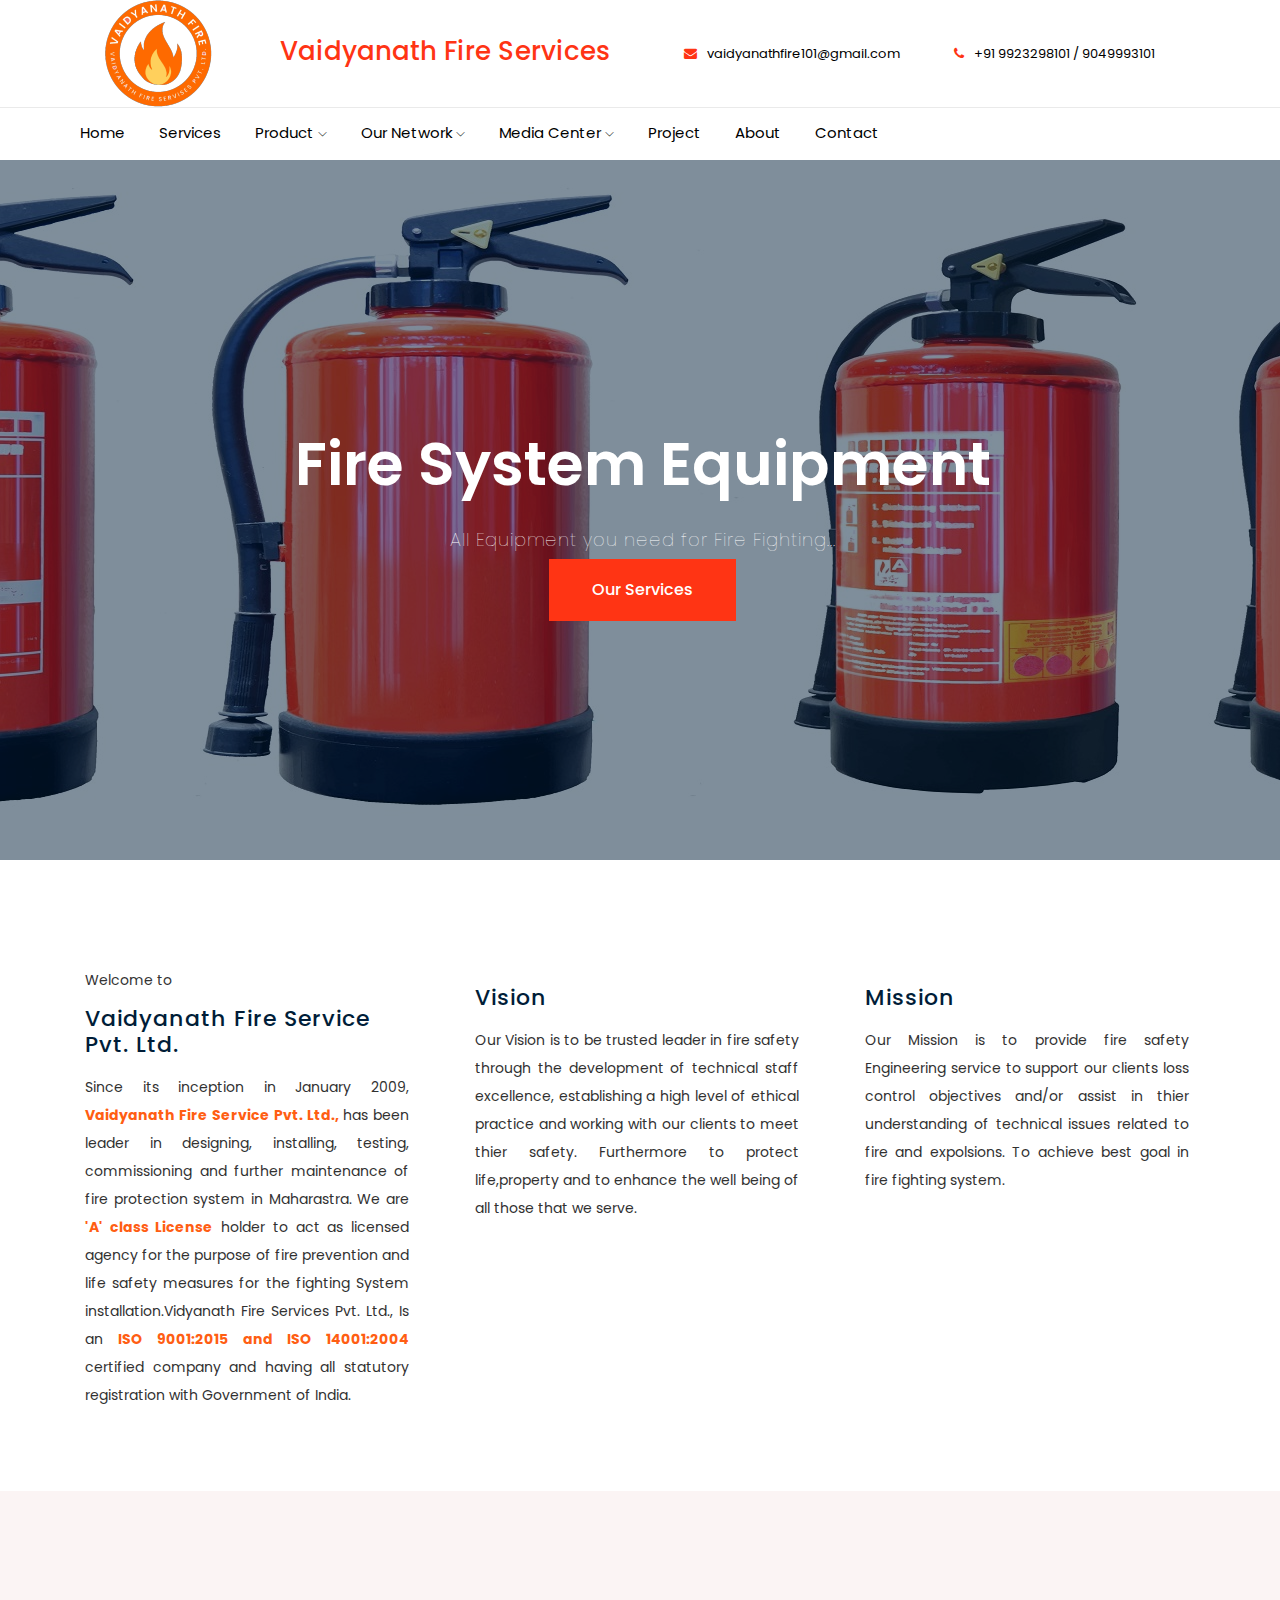
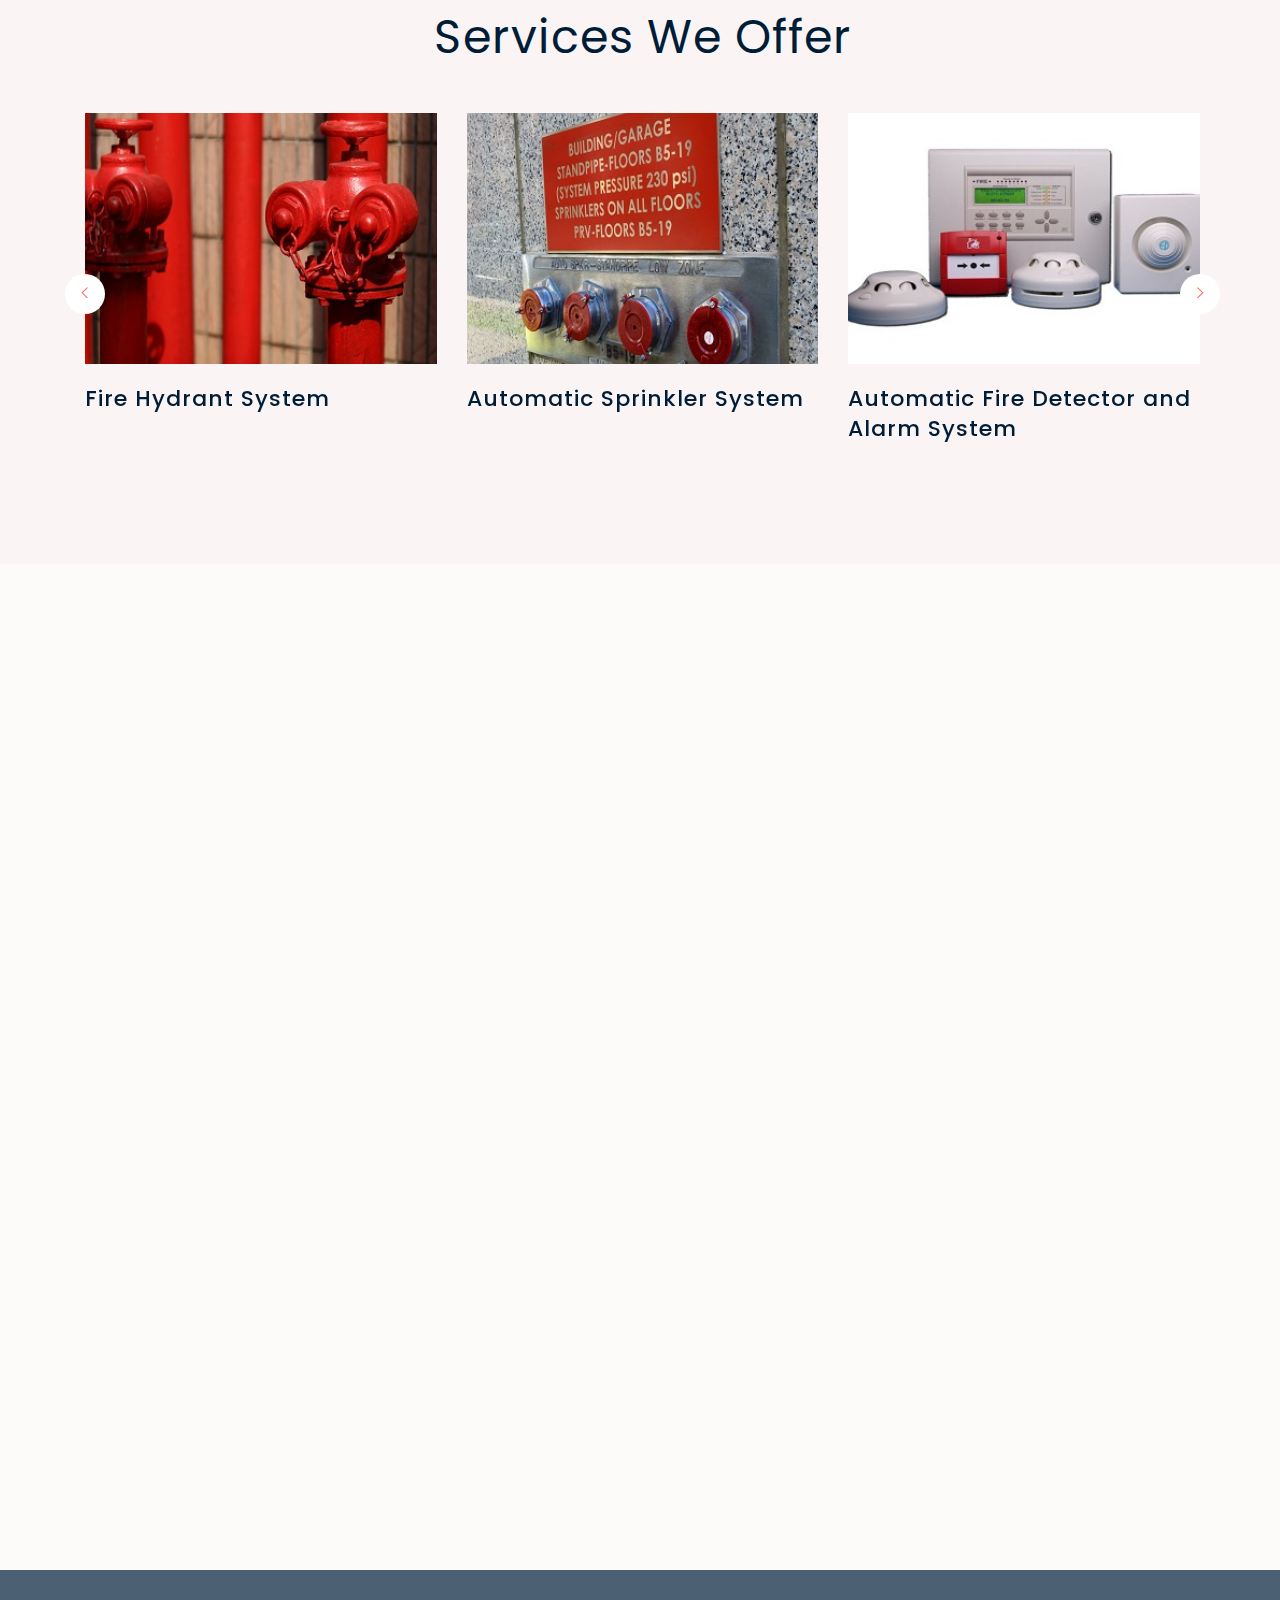
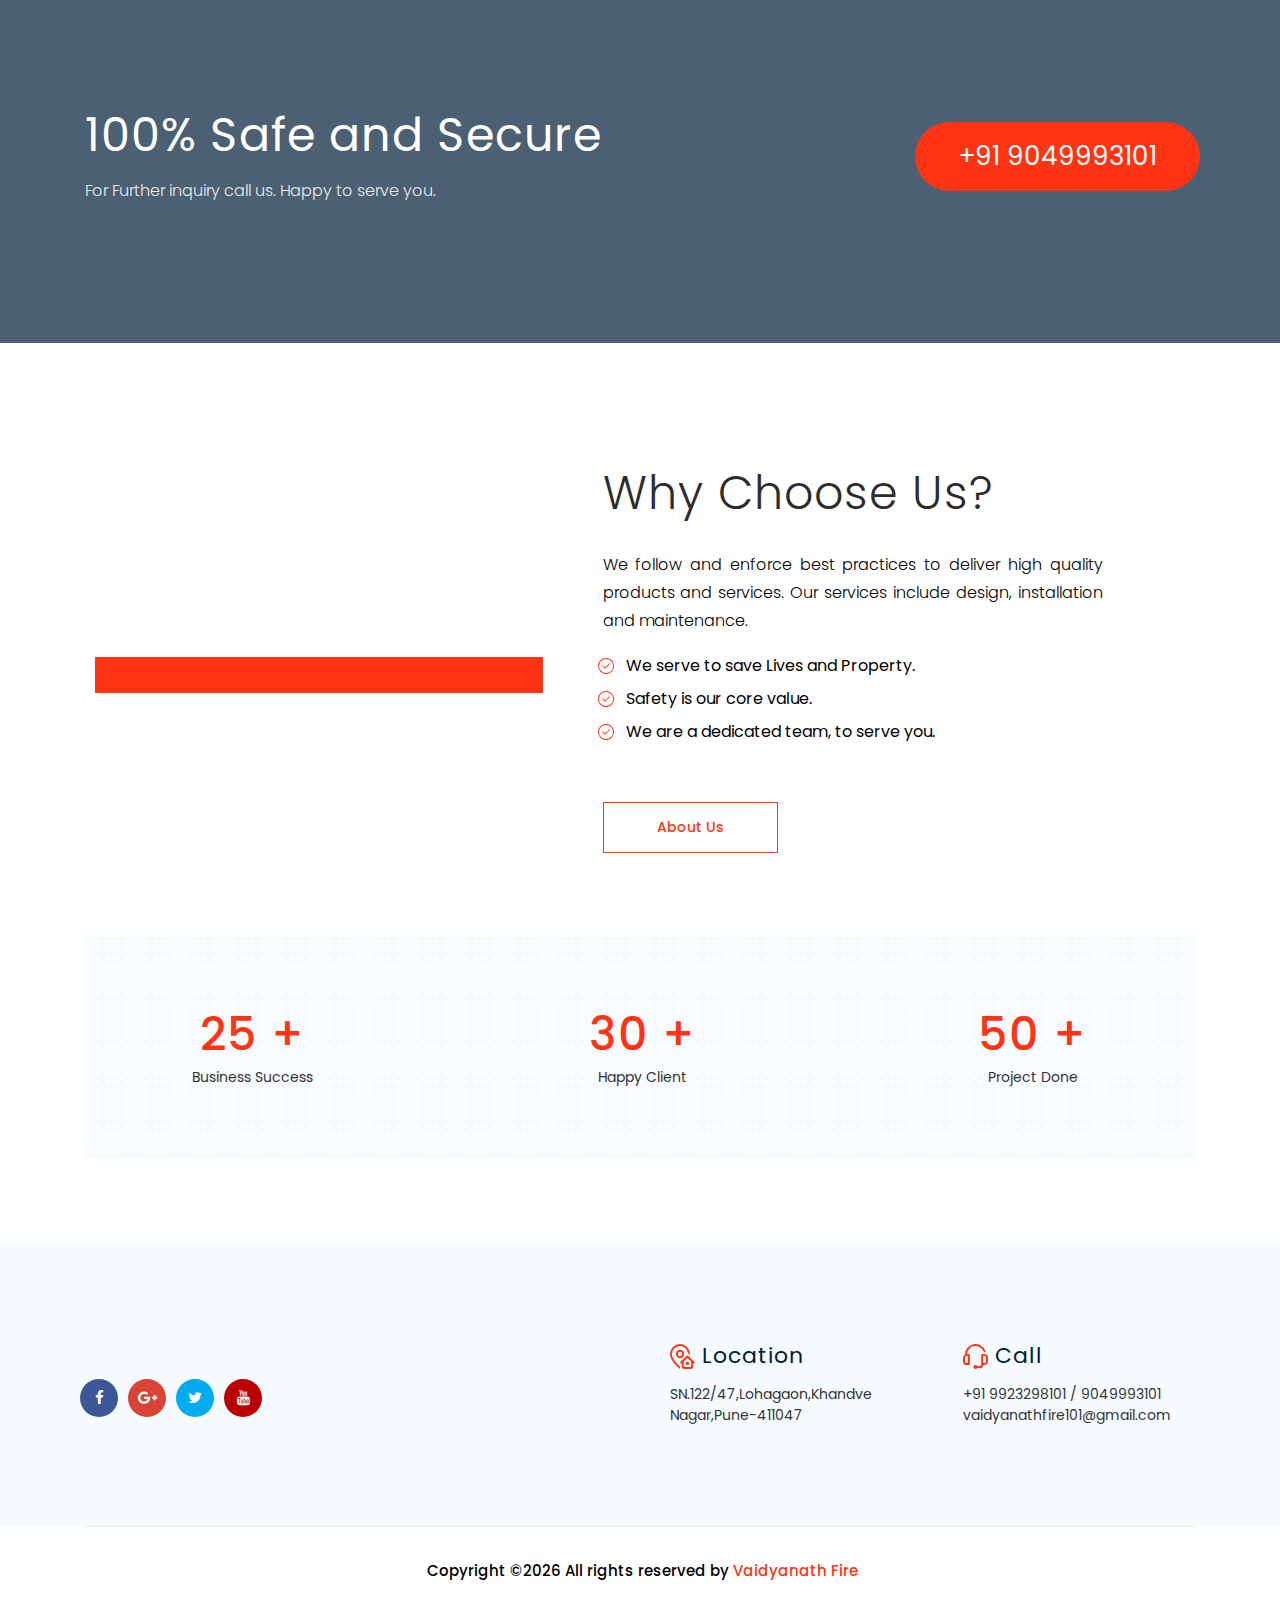
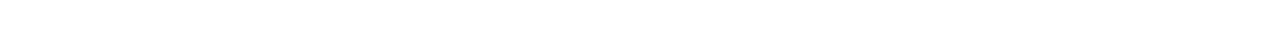
==== commit f6e9bccd: "changes done in header" ====
--- a/vaidyanathfire.com/index.html
+++ b/vaidyanathfire.com/index.html
@@ -4,7 +4,7 @@
 <head>
     <meta charset="utf-8">
     <meta http-equiv="x-ua-compatible" content="ie=edge">
-    <title>Vaidyanath Fire</title>
+    <title>Home | Vaidyanath Fire</title>
     <meta name="description" content="">
     <meta name="viewport" content="width=device-width, initial-scale=1">
 
@@ -51,7 +51,7 @@
                             </div>
                         </div>
                         <div class="col-xl-4 col-lg-4">
-                            <h1>Vaidyanath Fire</h1> 
+                           <div class="name">Vaidyanath Fire Services</div>
                         </div>
                         <div class="col-xl-6 col-md-8">
                             <div class="header_right d-flex align-items-center">
@@ -78,7 +78,7 @@
                             <div class="col-12 d-block d-lg-none">
                                 <div class="logo">
                                     <a href="index.html">
-                                        <img src="img/logo2.PNG" alt="">
+                                        <img src="img/firelogo2.png" alt="">
                                     </a>
                                 </div>
                             </div>
@@ -90,7 +90,7 @@
                                             <li><a  href="service.html">Services</a></li>
                                             <li><a href="#">Product <i class="ti-angle-down"></i></a>
                                                 <ul class="submenu">
-                                                <li><a href="product.html">Fire Fighting Products</a></li>
+                                                <li><a href="product_details.html">Fire Fighting Products</a></li>
                                                 <li><a href="product.html">Fire Pump</a></li>
                                                 <li><a href="product.html">Fire Suppression System</a></li>
                                                 
@@ -111,7 +111,7 @@
                                                 </ul>
                                             </li>
                                             <li><a href="project.html">Project</a></li>
-                                            <li><a href="About.html">About</a></li>
+                                            <li><a href="about.html">About</a></li>
                                             <li><a href="contact.html">Contact</a></li>
                                         </ul>
                                     </nav>
@@ -475,7 +475,7 @@
     <!-- /counter_area  -->
 
     <!-- testimonial_area  -->
-    <div class="testimonial_area">
+    <!-- <div class="testimonial_area">
         <div class="container">
             <div class="row">
                 <div class="col-xl-7">
@@ -532,7 +532,7 @@
                 </div>
             </div>
         </div>
-    </div>
+    </div> -->
     <!-- /testimonial_area  -->
 
     <!-- Estimate_area start  -->
@@ -671,7 +671,7 @@
                     <div class="col-xl-12">
                         <p class="copy_right text-center">
                             <!-- Link back to Colorlib can't be removed. Template is licensed under CC BY 3.0. -->
-Copyright &copy;<script>document.write(new Date().getFullYear());</script> All rights reserved  <i  aria-hidden="true"></i> by <a href="https://colorlib.com" target="_blank">Vaidyanath Fire</a>
+Copyright &copy;<script>document.write(new Date().getFullYear());</script> All rights reserved  <i  aria-hidden="true"></i> by <a  href="index.html" target="_blank">Vaidyanath Fire</a>
 <!-- Link back to Colorlib can't be removed. Template is licensed under CC BY 3.0. -->
                         </p>
                     </div>
--- a/vaidyanathfire.com/css/style.css
+++ b/vaidyanathfire.com/css/style.css
@@ -89,7 +89,7 @@
 
 /* line 52, ../../Arafath/CL/Cl November/223. Transportation/HTML/scss/theme-default.scss */
 ul {
-  margin: 0px;
+  margin: -5px;
   padding: 0px;
 }
 
@@ -882,7 +882,7 @@
   border-radius: 3px;
   top: 5px;
   padding: 5px;
-  right: 6px;
+  right: 65px;
   margin-top: -5px;
   top: -31px;
 }
@@ -8870,3 +8870,24 @@
   width: 36px;
 }
 
+.map {
+  height: 100%;
+  margin: 0;
+  padding: 0;
+}
+
+/* Optional: Makes the sample page fill the window. */
+.productsubmenu{
+  margin: 0px;
+  padding: 0px;
+}
+
+.name{
+  margin: 0px;
+  padding: 0px;
+  font-size: x-large;
+  color: #FF3414;
+  font-weight: 500;
+  font-size: 26px;
+  margin-bottom: 5px;
+}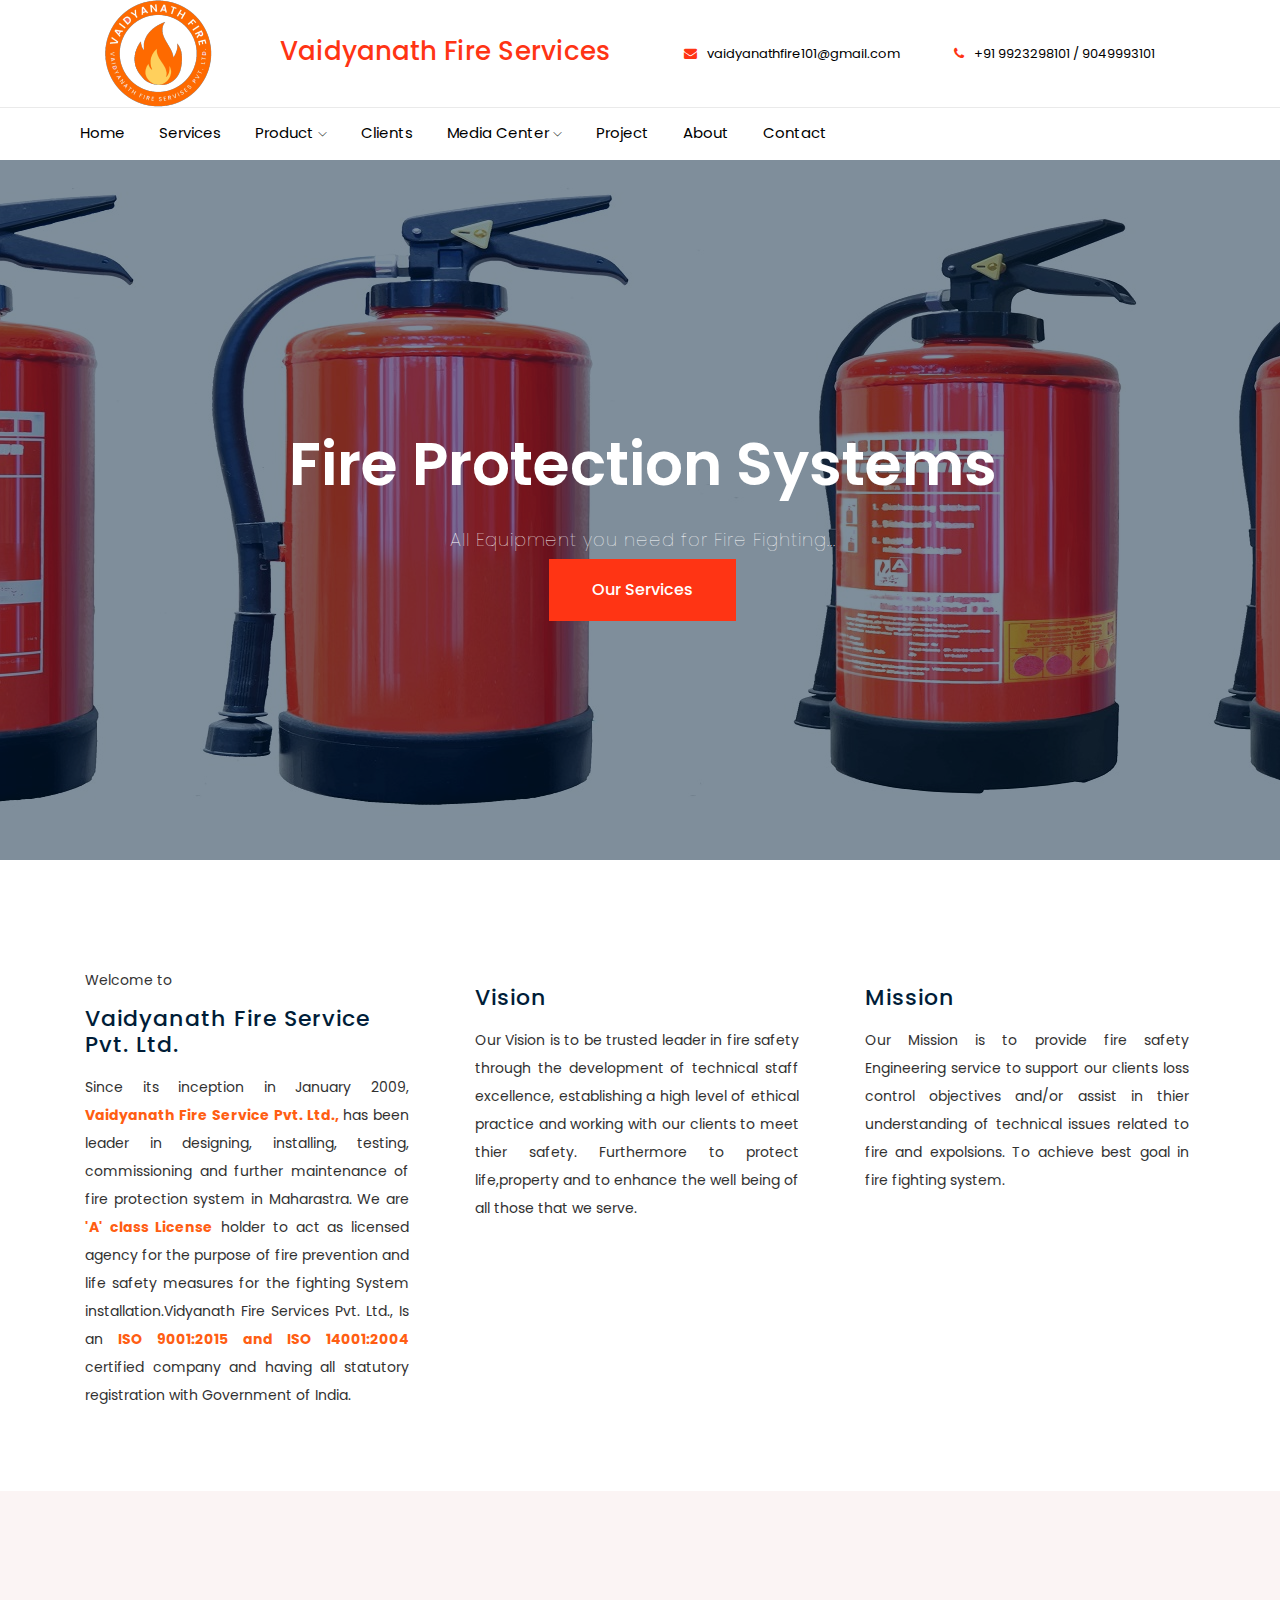
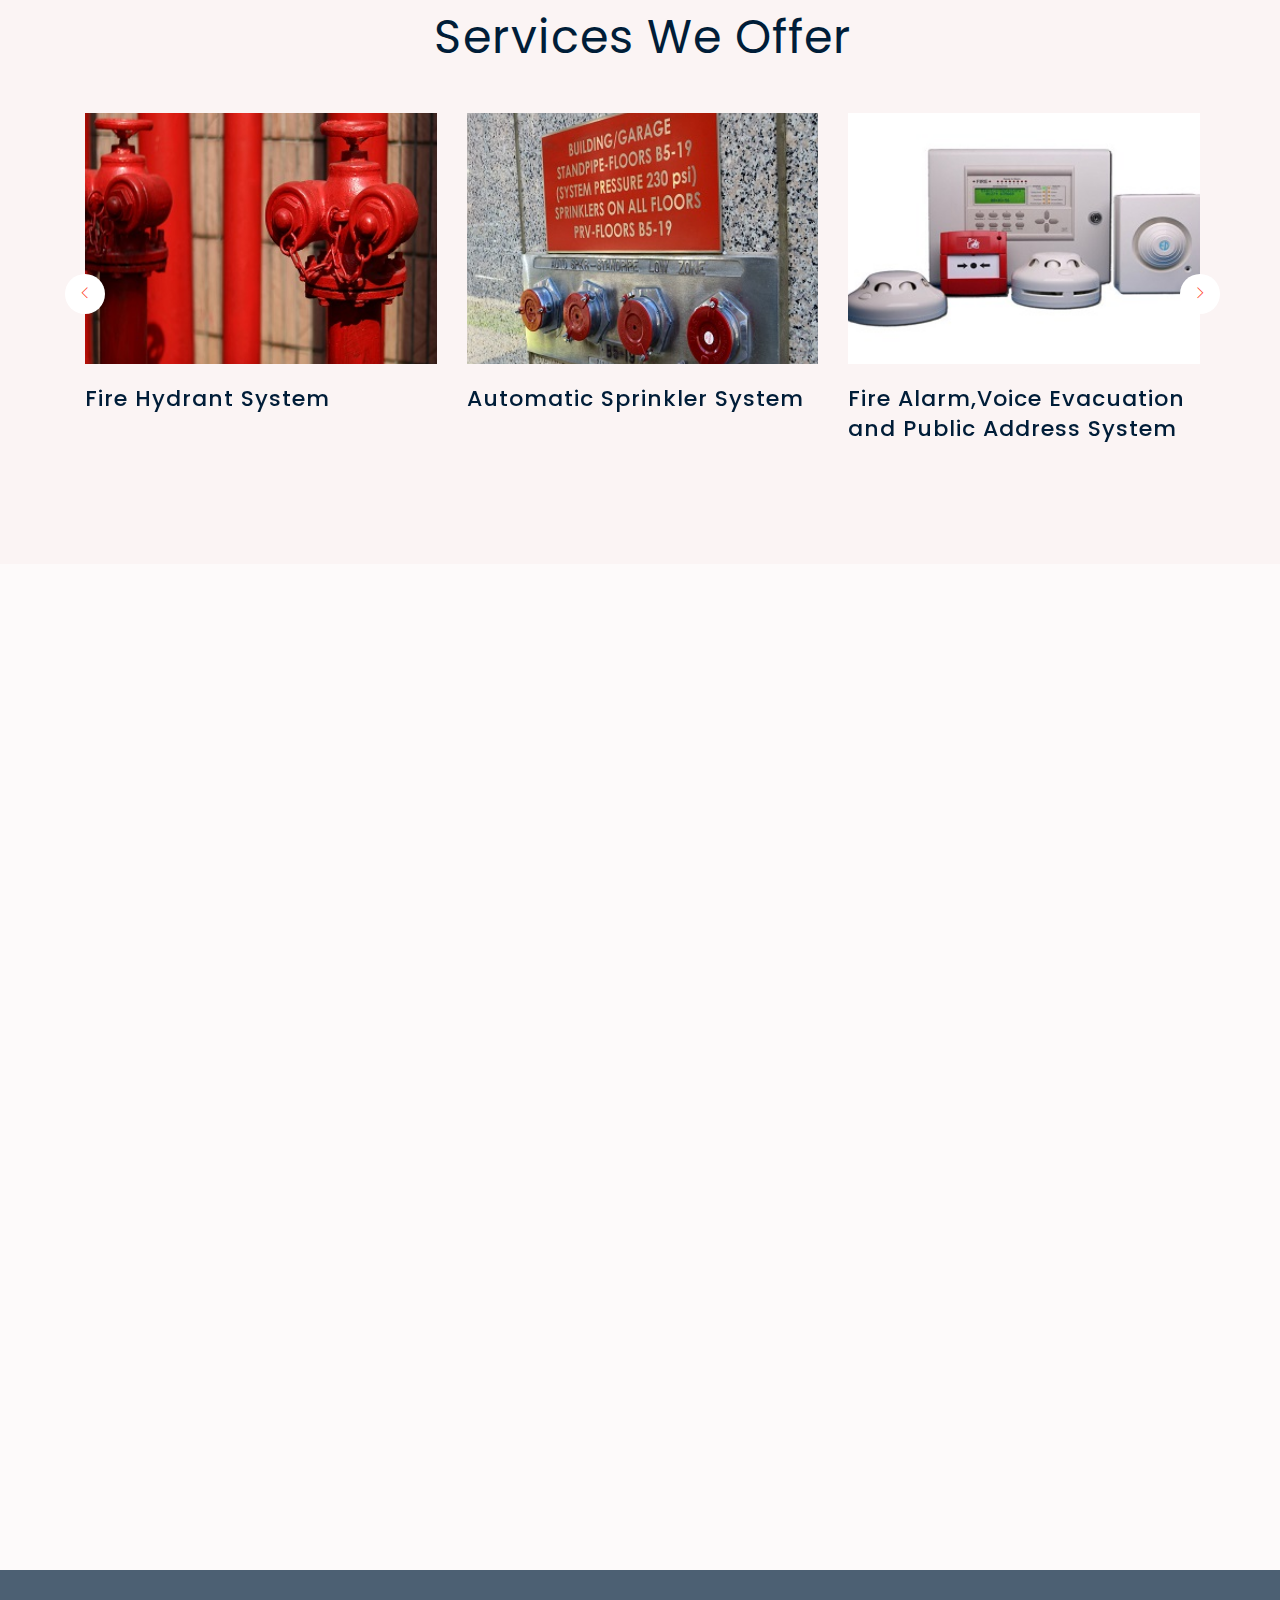
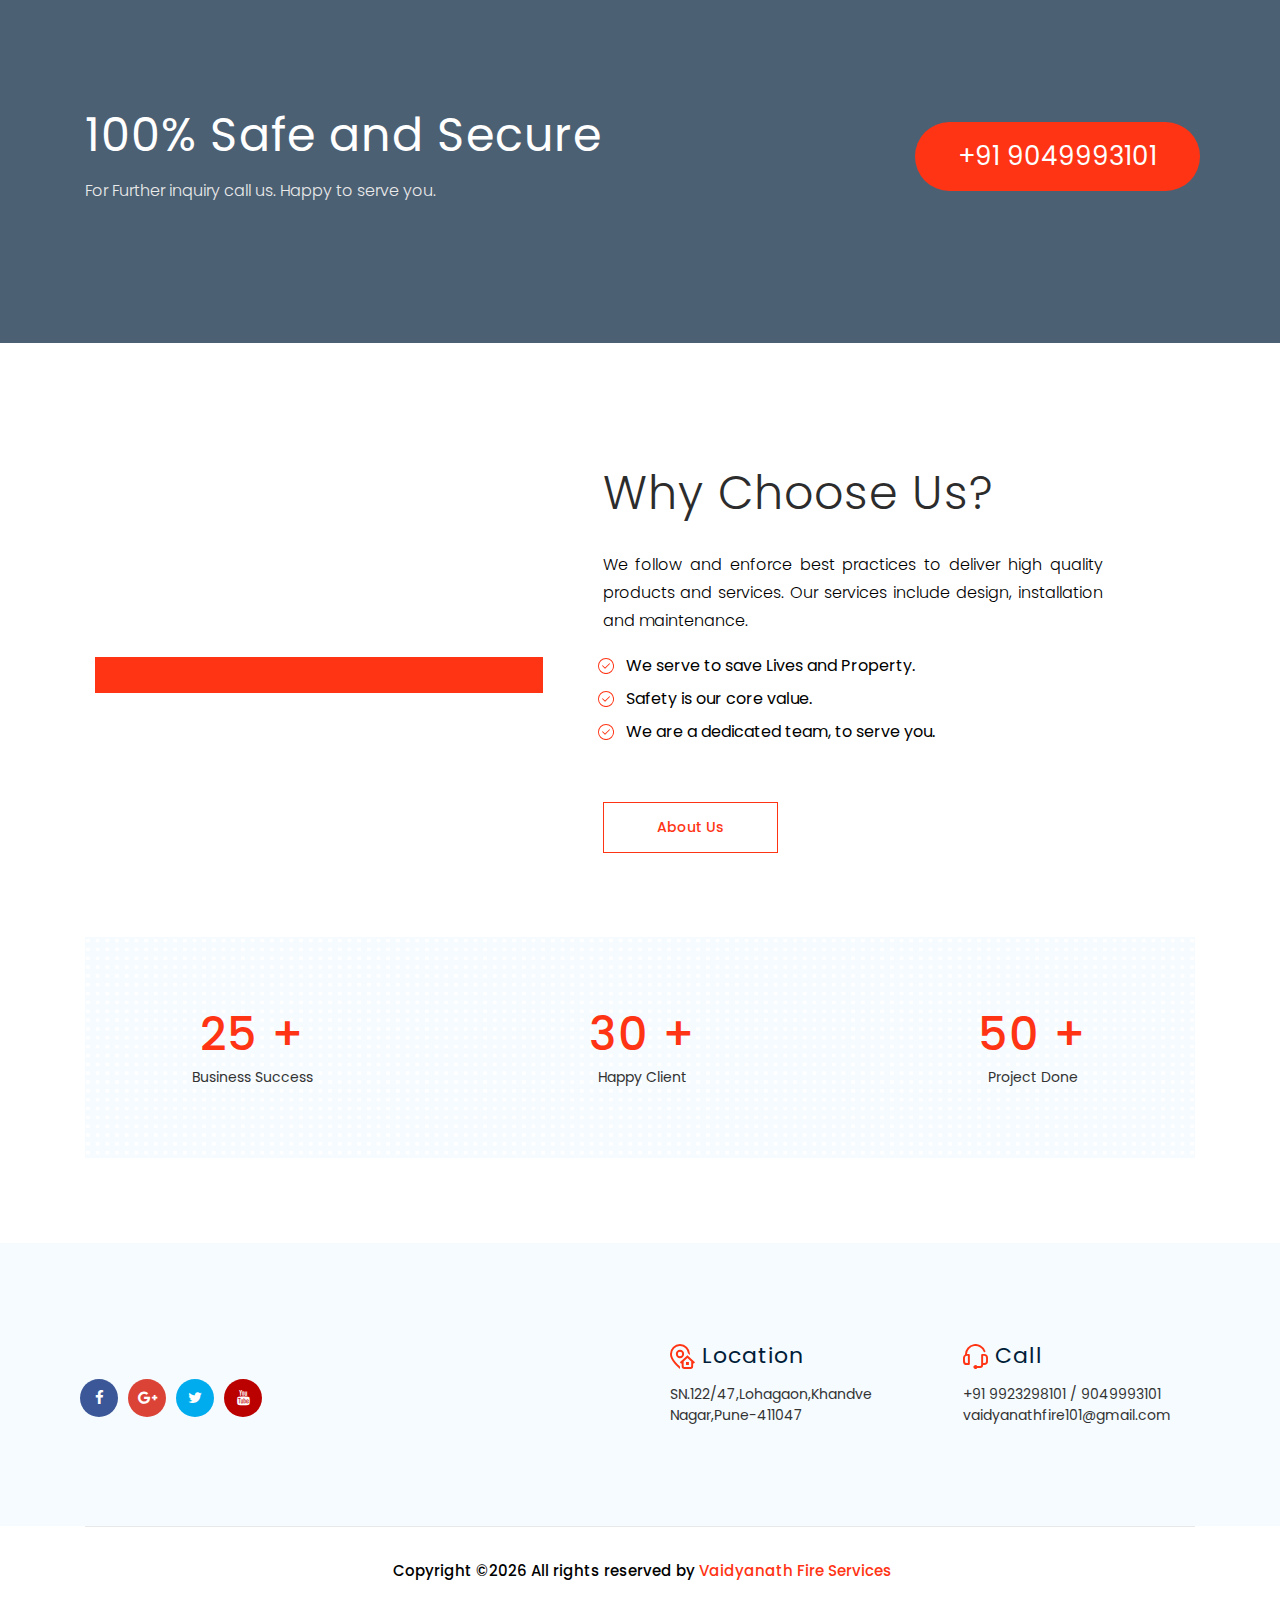
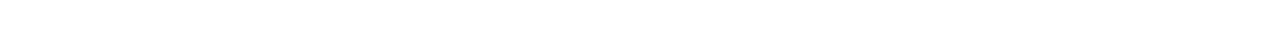
==== commit 385877a0: "added changes in web" ====
--- a/vaidyanathfire.com/index.html
+++ b/vaidyanathfire.com/index.html
@@ -78,7 +78,8 @@
                             <div class="col-12 d-block d-lg-none">
                                 <div class="logo">
                                     <a href="index.html">
-                                        <img src="img/firelogo2.png" alt="">
+                                        <!-- <img src="img/firelogo2.png" alt=""> -->
+                                       <div class="mob">Vaidyanath Fire Services</div>
                                     </a>
                                 </div>
                             </div>
@@ -90,19 +91,15 @@
                                             <li><a  href="service.html">Services</a></li>
                                             <li><a href="#">Product <i class="ti-angle-down"></i></a>
                                                 <ul class="submenu">
-                                                <li><a href="product_details.html">Fire Fighting Products</a></li>
+                                                <li><a href="product.html">Fire Fighting Products</a></li>
                                                 <li><a href="product.html">Fire Pump</a></li>
                                                 <li><a href="product.html">Fire Suppression System</a></li>
                                                 
                                             </ul>
                                             </li>
                                             
-                                            <li><a href="#">Our Network <i class="ti-angle-down"></i></a>
-                                                <ul class="submenu">
-                                                    <li><a href="our_client.html">Our Client</a></li>
-                                                    <li><a href="sectors.html">Sectors We Serve</a></li>
-                                                    <li><a href="agents.html">Our Agents</a></li>
-                                                </ul>
+                                            <li><a href="our_client.html">Clients </i></a>
+                                                
                                             </li>
                                             <li><a href="#">Media Center <i class="ti-angle-down"></i></a>
                                                 <ul class="submenu">
@@ -146,7 +143,7 @@
                     <div class="col-xl-8">
                         <div class="slider_text text-center justify-content-center">
                            
-                            <h3>Fire System Equipment</h3>
+                            <h3>Fire Protection Systems</h3>
                             <h4>All Equipment you need for Fire Fighting...</h4>
                                 <a class="boxed-btn3" href="service.html">Our Services</a>
                         </div>
@@ -240,7 +237,7 @@
                                 <img src="img/service/firealarm.jpg" alt="">
                             </div>
                             <div class="service_info">
-                                <h3><a href="service_details.html">Automatic Fire Detector and Alarm System</a></h3>
+                                <h3><a href="service_details.html">Fire Alarm,Voice Evacuation and Public Address System</a></h3>
                                 <!-- <p>Esteem spirit temper too say adieus who direct esteem.</p> -->
                             </div>
                         </div>
@@ -312,7 +309,7 @@
                   <div class="portfolio-item">
                     <div class="shot-item">
                       <a class="overlay lightbox" >
-                        <img src="img/portfolio/img1.jpg" alt="" />  
+                        <img src="img/portfolio/amonora.jpg" alt="" />  
                         <!-- <i class="lnr lnr-plus-circle item-icon"></i> -->
                        
                       </a>
@@ -324,7 +321,7 @@
                   <div class="portfolio-item">
                     <div class="shot-item">
                       <a class="overlay lightbox" >
-                        <img src="img/portfolio/img2.jpg" alt="" />  
+                        <img src="img/portfolio/kingfa.jpg" alt="" />  
                        
                       </a>
                       <div class="project_name"><a>Kingfa Technology Pvt Ltd.(Chakan-Phase 2)</a></div> 
@@ -335,7 +332,7 @@
                   <div class="portfolio-item">
                     <div class="shot-item">
                       <a class="overlay lightbox">
-                        <img src="img/portfolio/img3.jpg" alt="" />  
+                        <img src="img/portfolio/enpro.jpg" alt="" />  
                         
                       </a>
                       <div class="project_name"><a>Enpro Industries (Markal,Pune)</a></div> 
@@ -347,7 +344,7 @@
                   <div class="portfolio-item">
                     <div class="shot-item">
                       <a class="overlay lightbox">
-                        <img src="img/portfolio/img4.jpg" alt="" />  
+                        <img src="img/portfolio/swaraj.jpg" alt="" />  
                        
                       </a>
                       <div class="project_name"><a>Swaraj Agro India Ltd.(Phaltan)</a></div> 
@@ -359,7 +356,7 @@
                   <div class="portfolio-item">
                     <div class="shot-item">
                       <a class="overlay lightbox" >
-                        <img src="img/portfolio/img5.jpg" alt="" />  
+                        <img src="img/portfolio/gira.jpeg" alt="" />  
                         
                       </a>
                       <div class="project_name"><a>Gera Developers-Commercial (Kadamba,Goa)</a></div> 
@@ -371,7 +368,7 @@
                   <div class="portfolio-item">
                     <div class="shot-item">
                       <a class="overlay lightbox" >
-                        <img src="img/portfolio/img6.jpg" alt="" />  
+                        <img src="img/portfolio/vrs.png" alt="" />  
                       
                       </a>
                       <div class="project_name"><a>VRS Foods Ltd.(MIDC Newasa,Ahmednagar)</a></div> 
@@ -671,7 +668,7 @@
                     <div class="col-xl-12">
                         <p class="copy_right text-center">
                             <!-- Link back to Colorlib can't be removed. Template is licensed under CC BY 3.0. -->
-Copyright &copy;<script>document.write(new Date().getFullYear());</script> All rights reserved  <i  aria-hidden="true"></i> by <a  href="index.html" target="_blank">Vaidyanath Fire</a>
+Copyright &copy;<script>document.write(new Date().getFullYear());</script> All rights reserved  <i  aria-hidden="true"></i> by <a  href="index.html" target="_blank">Vaidyanath Fire Services</a>
 <!-- Link back to Colorlib can't be removed. Template is licensed under CC BY 3.0. -->
                         </p>
                     </div>
--- a/vaidyanathfire.com/css/style.css
+++ b/vaidyanathfire.com/css/style.css
@@ -8890,4 +8890,10 @@
   font-weight: 500;
   font-size: 26px;
   margin-bottom: 5px;
+}
+.mobile{
+  margin: 0px;
+  padding: 0px;
+  font-size: larger;
+  color: #FF3414;
 }